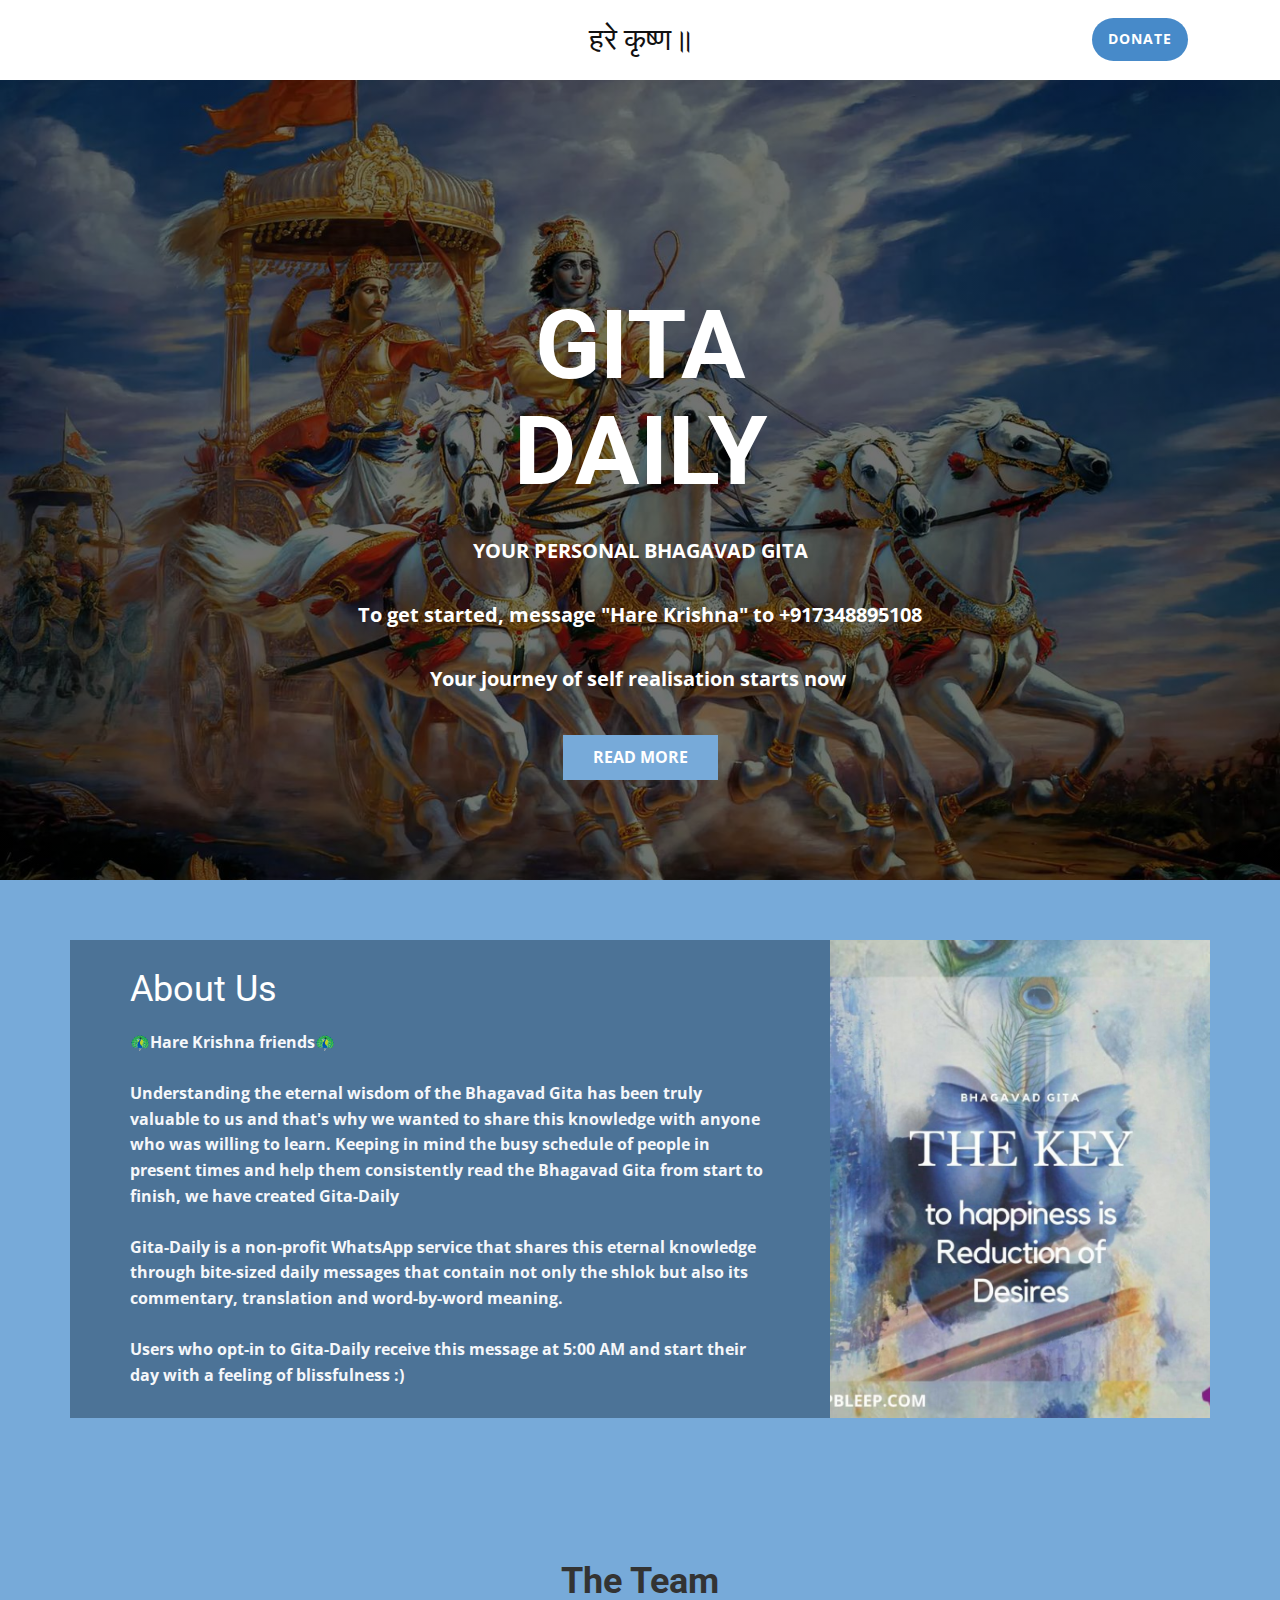
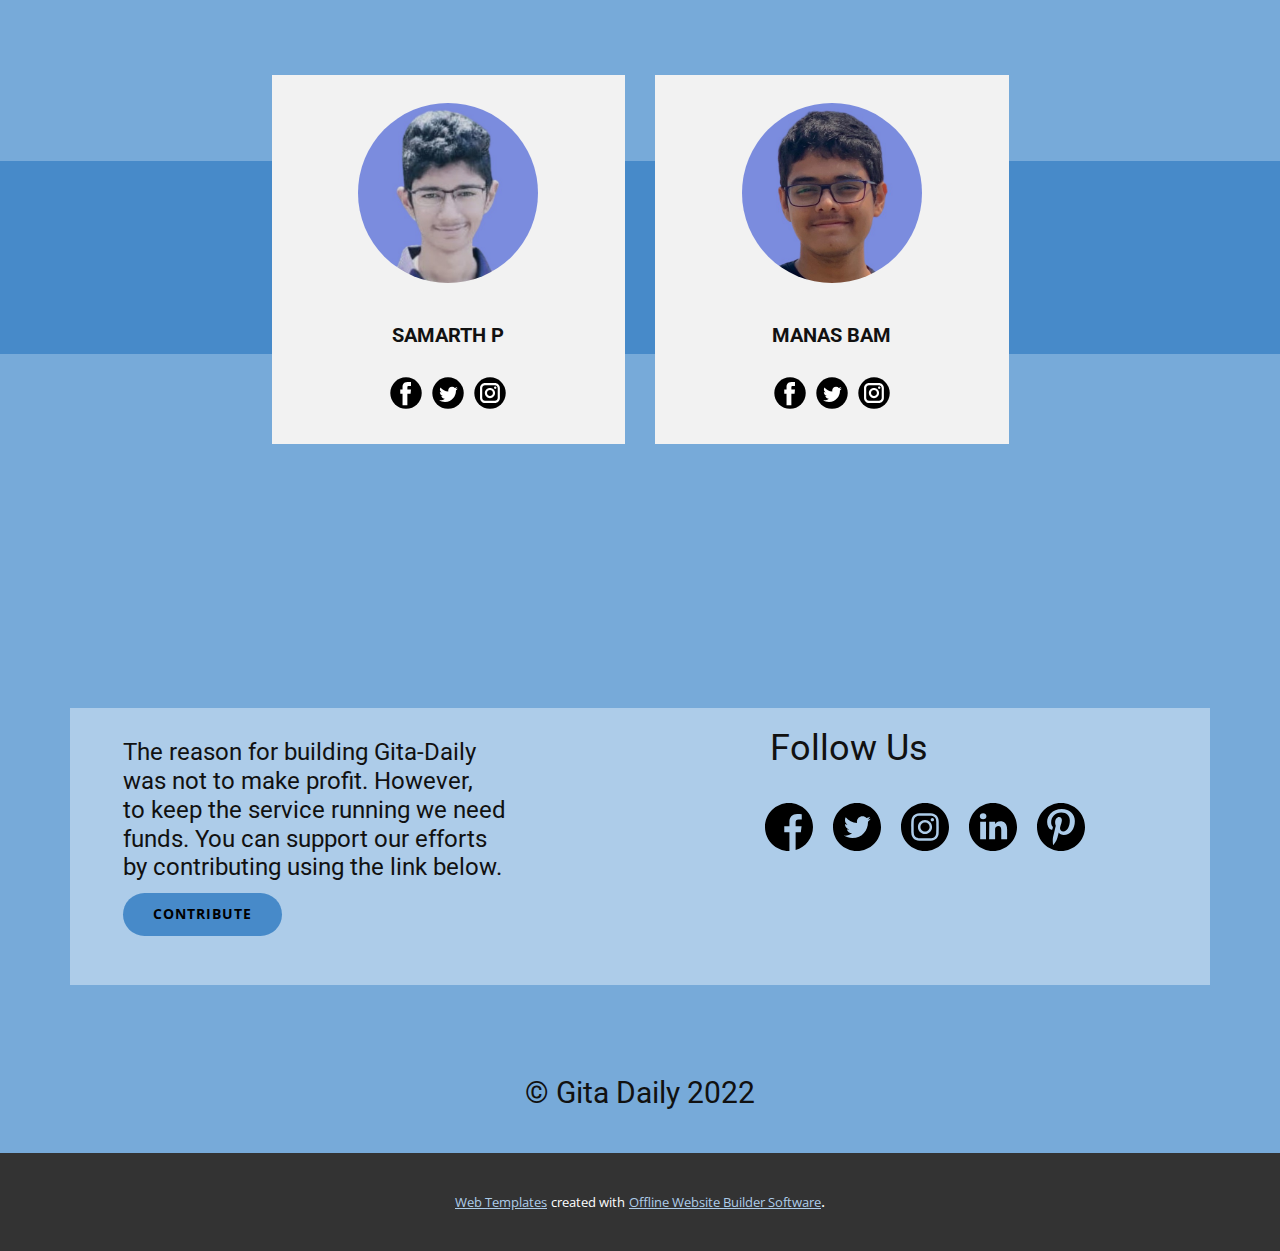
==== index.html @ e213055a "feat: add  UI" ====
<!DOCTYPE html>
<html style="font-size: 16px;">
  <head>
    <meta name="viewport" content="width=device-width, initial-scale=1.0">
    <meta charset="utf-8">
    <meta name="keywords" content="GITA DAILY, Abou​t Us, The Team, Follow Us">
    <meta name="description" content="">
    <title>Home</title>
    <link rel="stylesheet" href="nicepage.css" media="screen">
<link rel="stylesheet" href="Home.css" media="screen">
    <script class="u-script" type="text/javascript" src="jquery.js" defer=""></script>
    <script class="u-script" type="text/javascript" src="nicepage.js" defer=""></script>
    <meta name="generator" content="Nicepage 4.11.3, nicepage.com">
    <link id="u-theme-google-font" rel="stylesheet" href="https://fonts.googleapis.com/css?family=Roboto:100,100i,300,300i,400,400i,500,500i,700,700i,900,900i|Open+Sans:300,300i,400,400i,500,500i,600,600i,700,700i,800,800i">
    
    
    
    
    
    <script type="application/ld+json">{
		"@context": "http://schema.org",
		"@type": "Organization",
		"name": ""
}</script>
    <meta name="theme-color" content="#478ac9">
    <meta property="og:title" content="Home">
    <meta property="og:type" content="website">
  </head>
  <body data-home-page="Home.html" data-home-page-title="Home" class="u-body u-xl-mode"><header class="u-clearfix u-header u-header" id="sec-4837"><div class="u-clearfix u-sheet u-sheet-1">
        <a href="https://nicepage.com/k/announcement-html-templates" class="u-btn u-btn-round u-button-style u-hover-palette-1-light-1 u-palette-1-base u-radius-50 u-btn-1">DONATE</a>
        <h3 class="u-headline u-text u-text-default u-text-1">
          <a href="/"> हरे कृष्ण॥</a>
        </h3>
      </div></header>
    <section class="u-align-center u-clearfix u-image u-shading u-section-1" src="" data-image-width="1600" data-image-height="1200" id="sec-3e88">
      <div class="u-clearfix u-sheet u-sheet-1">
        <h1 class="u-text u-title u-text-1">GITA DAILY</h1>
        <p class="u-large-text u-text u-text-variant u-text-2">YOUR PERSONAL BHAGAVAD GITA<br>
          <br>To get started, message "Hare Krishna" to +917348895108<br>
          <br>Your journey of self realisation starts now&nbsp;<br>
        </p>
        <a href="#" class="u-btn u-button-style u-palette-1-light-1 u-btn-1">Read More</a>
      </div>
    </section>
    <section class="u-clearfix u-palette-1-light-1 u-section-2" id="sec-d0f1">
      <div class="u-clearfix u-sheet u-valign-middle u-sheet-1">
        <div class="u-clearfix u-expanded-width u-gutter-0 u-layout-spacing-vertical u-layout-wrap u-layout-wrap-1">
          <div class="u-layout">
            <div class="u-layout-row">
              <div class="u-align-left u-container-style u-layout-cell u-left-cell u-palette-1-dark-1 u-size-40 u-layout-cell-1">
                <div class="u-container-layout u-valign-middle u-container-layout-1">
                  <h2 class="u-text u-text-default u-text-1">Abou<span class="u-text-grey-90"></span>t Us
                  </h2>
                  <p class="u-text u-text-palette-5-light-3 u-text-2">🦚Hare Krishna friends🦚 <br>
                    <br>Understanding the eternal wisdom of the Bhagavad Gita has been truly valuable to us and that's why we wanted to share this knowledge with anyone who was willing to learn. Keeping in mind the busy schedule of people in present times and help them consistently read the Bhagavad Gita from start to finish, we have created Gita-Daily<br>
                    <br>Gita-Daily is a non-profit WhatsApp service that shares this eternal knowledge through bite-sized daily messages that contain not only the shlok but also its commentary, translation and word-by-word meaning. <br>
                    <br>Users who opt-in to Gita-Daily receive this message at 5:00 AM and start their day with a feeling of blissfulness :)<span style="font-weight: 700;"></span>
                  </p>
                </div>
              </div>
              <div class="u-container-style u-image u-layout-cell u-right-cell u-size-20 u-image-1" src="" data-image-width="1024" data-image-height="1024">
                <div class="u-container-layout u-valign-top u-container-layout-2"></div>
              </div>
            </div>
          </div>
        </div>
      </div>
    </section>
    <section class="u-align-center u-clearfix u-palette-1-light-1 u-section-3" id="carousel_c4ba">
      <h2 class="u-text u-text-default u-text-grey-80 u-text-1">The Team</h2>
      <div class="u-expanded-width u-palette-1-base u-shape u-shape-rectangle u-shape-1"></div>
      <div class="u-list u-list-1">
        <div class="u-repeater u-repeater-1">
          <div class="u-align-center u-container-style u-grey-5 u-list-item u-repeater-item u-list-item-1">
            <div class="u-container-layout u-similar-container u-container-layout-1">
              <div alt="" class="u-image u-image-circle u-image-1" data-image-width="500" data-image-height="500"></div>
              <h5 class="u-text u-text-default u-text-2">SAMARTH P</h5>
              <div class="u-social-icons u-spacing-10 u-social-icons-1">
                <a class="u-social-url" title="facebook" target="_blank" href="https://facebook.com/name"><span class="u-icon u-social-facebook u-social-icon u-text-black u-icon-1"><svg class="u-svg-link" preserveAspectRatio="xMidYMin slice" viewBox="0 0 112 112" style=""><use xmlns:xlink="http://www.w3.org/1999/xlink" xlink:href="#svg-1621"></use></svg><svg class="u-svg-content" viewBox="0 0 112 112" x="0" y="0" id="svg-1621"><circle fill="currentColor" cx="56.1" cy="56.1" r="55"></circle><path fill="#FFFFFF" d="M73.5,31.6h-9.1c-1.4,0-3.6,0.8-3.6,3.9v8.5h12.6L72,58.3H60.8v40.8H43.9V58.3h-8V43.9h8v-9.2
c0-6.7,3.1-17,17-17h12.5v13.9H73.5z"></path></svg></span>
                </a>
                <a class="u-social-url" title="twitter" target="_blank" href="https://twitter.com/name"><span class="u-icon u-social-icon u-social-twitter u-text-black u-icon-2"><svg class="u-svg-link" preserveAspectRatio="xMidYMin slice" viewBox="0 0 112 112" style=""><use xmlns:xlink="http://www.w3.org/1999/xlink" xlink:href="#svg-d14f"></use></svg><svg class="u-svg-content" viewBox="0 0 112 112" x="0" y="0" id="svg-d14f"><circle fill="currentColor" class="st0" cx="56.1" cy="56.1" r="55"></circle><path fill="#FFFFFF" d="M83.8,47.3c0,0.6,0,1.2,0,1.7c0,17.7-13.5,38.2-38.2,38.2C38,87.2,31,85,25,81.2c1,0.1,2.1,0.2,3.2,0.2
c6.3,0,12.1-2.1,16.7-5.7c-5.9-0.1-10.8-4-12.5-9.3c0.8,0.2,1.7,0.2,2.5,0.2c1.2,0,2.4-0.2,3.5-0.5c-6.1-1.2-10.8-6.7-10.8-13.1
c0-0.1,0-0.1,0-0.2c1.8,1,3.9,1.6,6.1,1.7c-3.6-2.4-6-6.5-6-11.2c0-2.5,0.7-4.8,1.8-6.7c6.6,8.1,16.5,13.5,27.6,14
c-0.2-1-0.3-2-0.3-3.1c0-7.4,6-13.4,13.4-13.4c3.9,0,7.3,1.6,9.8,4.2c3.1-0.6,5.9-1.7,8.5-3.3c-1,3.1-3.1,5.8-5.9,7.4
c2.7-0.3,5.3-1,7.7-2.1C88.7,43,86.4,45.4,83.8,47.3z"></path></svg></span>
                </a>
                <a class="u-social-url" title="instagram" target="_blank" href="https://instagram.com/name"><span class="u-icon u-social-icon u-social-instagram u-text-black u-icon-3"><svg class="u-svg-link" preserveAspectRatio="xMidYMin slice" viewBox="0 0 112 112" style=""><use xmlns:xlink="http://www.w3.org/1999/xlink" xlink:href="#svg-61ce"></use></svg><svg class="u-svg-content" viewBox="0 0 112 112" x="0" y="0" id="svg-61ce"><circle fill="currentColor" cx="56.1" cy="56.1" r="55"></circle><path fill="#FFFFFF" d="M55.9,38.2c-9.9,0-17.9,8-17.9,17.9C38,66,46,74,55.9,74c9.9,0,17.9-8,17.9-17.9C73.8,46.2,65.8,38.2,55.9,38.2
z M55.9,66.4c-5.7,0-10.3-4.6-10.3-10.3c-0.1-5.7,4.6-10.3,10.3-10.3c5.7,0,10.3,4.6,10.3,10.3C66.2,61.8,61.6,66.4,55.9,66.4z"></path><path fill="#FFFFFF" d="M74.3,33.5c-2.3,0-4.2,1.9-4.2,4.2s1.9,4.2,4.2,4.2s4.2-1.9,4.2-4.2S76.6,33.5,74.3,33.5z"></path><path fill="#FFFFFF" d="M73.1,21.3H38.6c-9.7,0-17.5,7.9-17.5,17.5v34.5c0,9.7,7.9,17.6,17.5,17.6h34.5c9.7,0,17.5-7.9,17.5-17.5V38.8
C90.6,29.1,82.7,21.3,73.1,21.3z M83,73.3c0,5.5-4.5,9.9-9.9,9.9H38.6c-5.5,0-9.9-4.5-9.9-9.9V38.8c0-5.5,4.5-9.9,9.9-9.9h34.5
c5.5,0,9.9,4.5,9.9,9.9V73.3z"></path></svg></span>
                </a>
              </div>
            </div>
          </div>
          <div class="u-align-center u-container-style u-grey-5 u-list-item u-repeater-item">
            <div class="u-container-layout u-similar-container u-container-layout-2">
              <div alt="" class="u-image u-image-circle u-image-2" data-image-width="500" data-image-height="500"></div>
              <h5 class="u-text u-text-default u-text-3">MANAS BAM</h5>
              <div class="u-social-icons u-spacing-10 u-social-icons-2">
                <a class="u-social-url" title="facebook" target="_blank" href="https://facebook.com/name"><span class="u-icon u-social-facebook u-social-icon u-text-black u-icon-4"><svg class="u-svg-link" preserveAspectRatio="xMidYMin slice" viewBox="0 0 112 112" style=""><use xmlns:xlink="http://www.w3.org/1999/xlink" xlink:href="#svg-d4c4"></use></svg><svg class="u-svg-content" viewBox="0 0 112 112" x="0" y="0" id="svg-d4c4"><circle fill="currentColor" cx="56.1" cy="56.1" r="55"></circle><path fill="#FFFFFF" d="M73.5,31.6h-9.1c-1.4,0-3.6,0.8-3.6,3.9v8.5h12.6L72,58.3H60.8v40.8H43.9V58.3h-8V43.9h8v-9.2
c0-6.7,3.1-17,17-17h12.5v13.9H73.5z"></path></svg></span>
                </a>
                <a class="u-social-url" title="twitter" target="_blank" href="https://twitter.com/name"><span class="u-icon u-social-icon u-social-twitter u-text-black u-icon-5"><svg class="u-svg-link" preserveAspectRatio="xMidYMin slice" viewBox="0 0 112 112" style=""><use xmlns:xlink="http://www.w3.org/1999/xlink" xlink:href="#svg-7bcb"></use></svg><svg class="u-svg-content" viewBox="0 0 112 112" x="0" y="0" id="svg-7bcb"><circle fill="currentColor" class="st0" cx="56.1" cy="56.1" r="55"></circle><path fill="#FFFFFF" d="M83.8,47.3c0,0.6,0,1.2,0,1.7c0,17.7-13.5,38.2-38.2,38.2C38,87.2,31,85,25,81.2c1,0.1,2.1,0.2,3.2,0.2
c6.3,0,12.1-2.1,16.7-5.7c-5.9-0.1-10.8-4-12.5-9.3c0.8,0.2,1.7,0.2,2.5,0.2c1.2,0,2.4-0.2,3.5-0.5c-6.1-1.2-10.8-6.7-10.8-13.1
c0-0.1,0-0.1,0-0.2c1.8,1,3.9,1.6,6.1,1.7c-3.6-2.4-6-6.5-6-11.2c0-2.5,0.7-4.8,1.8-6.7c6.6,8.1,16.5,13.5,27.6,14
c-0.2-1-0.3-2-0.3-3.1c0-7.4,6-13.4,13.4-13.4c3.9,0,7.3,1.6,9.8,4.2c3.1-0.6,5.9-1.7,8.5-3.3c-1,3.1-3.1,5.8-5.9,7.4
c2.7-0.3,5.3-1,7.7-2.1C88.7,43,86.4,45.4,83.8,47.3z"></path></svg></span>
                </a>
                <a class="u-social-url" title="instagram" target="_blank" href="https://instagram.com/name"><span class="u-icon u-social-icon u-social-instagram u-text-black u-icon-6"><svg class="u-svg-link" preserveAspectRatio="xMidYMin slice" viewBox="0 0 112 112" style=""><use xmlns:xlink="http://www.w3.org/1999/xlink" xlink:href="#svg-c4ca"></use></svg><svg class="u-svg-content" viewBox="0 0 112 112" x="0" y="0" id="svg-c4ca"><circle fill="currentColor" cx="56.1" cy="56.1" r="55"></circle><path fill="#FFFFFF" d="M55.9,38.2c-9.9,0-17.9,8-17.9,17.9C38,66,46,74,55.9,74c9.9,0,17.9-8,17.9-17.9C73.8,46.2,65.8,38.2,55.9,38.2
z M55.9,66.4c-5.7,0-10.3-4.6-10.3-10.3c-0.1-5.7,4.6-10.3,10.3-10.3c5.7,0,10.3,4.6,10.3,10.3C66.2,61.8,61.6,66.4,55.9,66.4z"></path><path fill="#FFFFFF" d="M74.3,33.5c-2.3,0-4.2,1.9-4.2,4.2s1.9,4.2,4.2,4.2s4.2-1.9,4.2-4.2S76.6,33.5,74.3,33.5z"></path><path fill="#FFFFFF" d="M73.1,21.3H38.6c-9.7,0-17.5,7.9-17.5,17.5v34.5c0,9.7,7.9,17.6,17.5,17.6h34.5c9.7,0,17.5-7.9,17.5-17.5V38.8
C90.6,29.1,82.7,21.3,73.1,21.3z M83,73.3c0,5.5-4.5,9.9-9.9,9.9H38.6c-5.5,0-9.9-4.5-9.9-9.9V38.8c0-5.5,4.5-9.9,9.9-9.9h34.5
c5.5,0,9.9,4.5,9.9,9.9V73.3z"></path></svg></span>
                </a>
              </div>
            </div>
          </div>
        </div>
      </div>
    </section>
    <section class="u-clearfix u-palette-1-light-1 u-section-4" id="sec-0766">
      <div class="u-clearfix u-sheet u-sheet-1">
        <div class="u-clearfix u-expanded-width u-layout-wrap u-layout-wrap-1">
          <div class="u-gutter-0 u-layout">
            <div class="u-layout-row">
              <div class="u-align-left u-container-style u-layout-cell u-left-cell u-palette-1-light-2 u-size-30 u-layout-cell-1">
                <div class="u-container-layout u-container-layout-1">
                  <h4 class="u-text u-text-default u-text-1">The reason for building Gita-Daily<br>was not to make profit. However,&nbsp;<br>to keep the service running we need<br>funds. You can support our efforts&nbsp;<br>by contributing using the link below.
                  </h4>
                  <a href="https://nicepage.com/k/clothing-store-website-templates" class="u-btn u-btn-round u-button-style u-hover-palette-1-light-1 u-palette-1-base u-radius-50 u-text-black u-btn-1">CONTRIBUTE</a>
                </div>
              </div>
              <div class="u-align-left-sm u-align-left-xs u-align-right-lg u-align-right-md u-align-right-xl u-container-style u-layout-cell u-palette-1-light-2 u-right-cell u-size-30 u-layout-cell-2">
                <div class="u-container-layout u-valign-top u-container-layout-2">
                  <h2 class="u-text u-text-2">Follow Us</h2>
                  <div class="u-social-icons u-spacing-20 u-social-icons-1">
                    <a class="u-social-url" title="facebook" target="_blank" href="https://facebook.com/name"><span class="u-icon u-social-facebook u-social-icon u-icon-1"><svg class="u-svg-link" preserveAspectRatio="xMidYMin slice" viewBox="0 0 512 512" style=""><use xmlns:xlink="http://www.w3.org/1999/xlink" xlink:href="#svg-5e9f"></use></svg><svg class="u-svg-content" viewBox="0 0 512 512" id="svg-5e9f"><path d="m512 256c0-141.4-114.6-256-256-256s-256 114.6-256 256 114.6 256 256 256c1.5 0 3 0 4.5-.1v-199.2h-55v-64.1h55v-47.2c0-54.7 33.4-84.5 82.2-84.5 23.4 0 43.5 1.7 49.3 2.5v57.2h-33.6c-26.5 0-31.7 12.6-31.7 31.1v40.8h63.5l-8.3 64.1h-55.2v189.5c107-30.7 185.3-129.2 185.3-246.1z"></path></svg></span>
                    </a>
                    <a class="u-social-url" title="twitter" target="_blank" href="https://twitter.com/name"><span class="u-icon u-social-icon u-social-twitter u-icon-2"><svg class="u-svg-link" preserveAspectRatio="xMidYMin slice" viewBox="0 0 512 512" style=""><use xmlns:xlink="http://www.w3.org/1999/xlink" xlink:href="#svg-9173"></use></svg><svg class="u-svg-content" viewBox="0 0 512 512" id="svg-9173"><path d="m256 0c-141.363281 0-256 114.636719-256 256s114.636719 256 256 256 256-114.636719 256-256-114.636719-256-256-256zm116.886719 199.601562c.113281 2.519532.167969 5.050782.167969 7.59375 0 77.644532-59.101563 167.179688-167.183594 167.183594h.003906-.003906c-33.183594 0-64.0625-9.726562-90.066406-26.394531 4.597656.542969 9.277343.8125 14.015624.8125 27.53125 0 52.867188-9.390625 72.980469-25.152344-25.722656-.476562-47.410156-17.464843-54.894531-40.8125 3.582031.6875 7.265625 1.0625 11.042969 1.0625 5.363281 0 10.558593-.722656 15.496093-2.070312-26.886718-5.382813-47.140624-29.144531-47.140624-57.597657 0-.265624 0-.503906.007812-.75 7.917969 4.402344 16.972656 7.050782 26.613281 7.347657-15.777343-10.527344-26.148437-28.523438-26.148437-48.910157 0-10.765624 2.910156-20.851562 7.957031-29.535156 28.976563 35.554688 72.28125 58.9375 121.117187 61.394532-1.007812-4.304688-1.527343-8.789063-1.527343-13.398438 0-32.4375 26.316406-58.753906 58.765625-58.753906 16.902344 0 32.167968 7.144531 42.890625 18.566406 13.386719-2.640625 25.957031-7.53125 37.3125-14.261719-4.394531 13.714844-13.707031 25.222657-25.839844 32.5 11.886719-1.421875 23.214844-4.574219 33.742187-9.253906-7.863281 11.785156-17.835937 22.136719-29.308593 30.429687zm0 0"></path></svg></span>
                    </a>
                    <a class="u-social-url" title="instagram" target="_blank" href="https://instagram.com/name"><span class="u-icon u-social-icon u-social-instagram u-icon-3"><svg class="u-svg-link" preserveAspectRatio="xMidYMin slice" viewBox="0 0 512 512" style=""><use xmlns:xlink="http://www.w3.org/1999/xlink" xlink:href="#svg-ddc9"></use></svg><svg class="u-svg-content" viewBox="0 0 512 512" id="svg-ddc9"><path d="m305 256c0 27.0625-21.9375 49-49 49s-49-21.9375-49-49 21.9375-49 49-49 49 21.9375 49 49zm0 0"></path><path d="m370.59375 169.304688c-2.355469-6.382813-6.113281-12.160157-10.996094-16.902344-4.742187-4.882813-10.515625-8.640625-16.902344-10.996094-5.179687-2.011719-12.960937-4.40625-27.292968-5.058594-15.503906-.707031-20.152344-.859375-59.402344-.859375-39.253906 0-43.902344.148438-59.402344.855469-14.332031.65625-22.117187 3.050781-27.292968 5.0625-6.386719 2.355469-12.164063 6.113281-16.902344 10.996094-4.882813 4.742187-8.640625 10.515625-11 16.902344-2.011719 5.179687-4.40625 12.964843-5.058594 27.296874-.707031 15.5-.859375 20.148438-.859375 59.402344 0 39.25.152344 43.898438.859375 59.402344.652344 14.332031 3.046875 22.113281 5.058594 27.292969 2.359375 6.386719 6.113281 12.160156 10.996094 16.902343 4.742187 4.882813 10.515624 8.640626 16.902343 10.996094 5.179688 2.015625 12.964844 4.410156 27.296875 5.0625 15.5.707032 20.144532.855469 59.398438.855469 39.257812 0 43.90625-.148437 59.402344-.855469 14.332031-.652344 22.117187-3.046875 27.296874-5.0625 12.820313-4.945312 22.953126-15.078125 27.898438-27.898437 2.011719-5.179688 4.40625-12.960938 5.0625-27.292969.707031-15.503906.855469-20.152344.855469-59.402344 0-39.253906-.148438-43.902344-.855469-59.402344-.652344-14.332031-3.046875-22.117187-5.0625-27.296874zm-114.59375 162.179687c-41.691406 0-75.488281-33.792969-75.488281-75.484375s33.796875-75.484375 75.488281-75.484375c41.6875 0 75.484375 33.792969 75.484375 75.484375s-33.796875 75.484375-75.484375 75.484375zm78.46875-136.3125c-9.742188 0-17.640625-7.898437-17.640625-17.640625s7.898437-17.640625 17.640625-17.640625 17.640625 7.898437 17.640625 17.640625c-.003906 9.742188-7.898437 17.640625-17.640625 17.640625zm0 0"></path><path d="m256 0c-141.363281 0-256 114.636719-256 256s114.636719 256 256 256 256-114.636719 256-256-114.636719-256-256-256zm146.113281 316.605469c-.710937 15.648437-3.199219 26.332031-6.832031 35.683593-7.636719 19.746094-23.246094 35.355469-42.992188 42.992188-9.347656 3.632812-20.035156 6.117188-35.679687 6.832031-15.675781.714844-20.683594.886719-60.605469.886719-39.925781 0-44.929687-.171875-60.609375-.886719-15.644531-.714843-26.332031-3.199219-35.679687-6.832031-9.8125-3.691406-18.695313-9.476562-26.039063-16.957031-7.476562-7.339844-13.261719-16.226563-16.953125-26.035157-3.632812-9.347656-6.121094-20.035156-6.832031-35.679687-.722656-15.679687-.890625-20.6875-.890625-60.609375s.167969-44.929688.886719-60.605469c.710937-15.648437 3.195312-26.332031 6.828125-35.683593 3.691406-9.808594 9.480468-18.695313 16.960937-26.035157 7.339844-7.480469 16.226563-13.265625 26.035157-16.957031 9.351562-3.632812 20.035156-6.117188 35.683593-6.832031 15.675781-.714844 20.683594-.886719 60.605469-.886719s44.929688.171875 60.605469.890625c15.648437.710937 26.332031 3.195313 35.683593 6.824219 9.808594 3.691406 18.695313 9.480468 26.039063 16.960937 7.476563 7.34375 13.265625 16.226563 16.953125 26.035157 3.636719 9.351562 6.121094 20.035156 6.835938 35.683593.714843 15.675781.882812 20.683594.882812 60.605469s-.167969 44.929688-.886719 60.605469zm0 0"></path></svg></span>
                    </a>
                    <a class="u-social-url" target="_blank" data-type="Custom" title="linkedin" href="https://linkedin.com/name"><span class="u-icon u-social-custom u-social-icon u-icon-4"><svg class="u-svg-link" preserveAspectRatio="xMidYMin slice" viewBox="0 0 512 512" style=""><use xmlns:xlink="http://www.w3.org/1999/xlink" xlink:href="#svg-2804"></use></svg><svg class="u-svg-content" viewBox="0 0 512 512" id="svg-2804"><path d="m256 0c-141.363281 0-256 114.636719-256 256s114.636719 256 256 256 256-114.636719 256-256-114.636719-256-256-256zm-74.390625 387h-62.347656v-187.574219h62.347656zm-31.171875-213.1875h-.40625c-20.921875 0-34.453125-14.402344-34.453125-32.402344 0-18.40625 13.945313-32.410156 35.273437-32.410156 21.328126 0 34.453126 14.003906 34.859376 32.410156 0 18-13.53125 32.402344-35.273438 32.402344zm255.984375 213.1875h-62.339844v-100.347656c0-25.21875-9.027343-42.417969-31.585937-42.417969-17.222656 0-27.480469 11.601563-31.988282 22.800781-1.648437 4.007813-2.050781 9.609375-2.050781 15.214844v104.75h-62.34375s.816407-169.976562 0-187.574219h62.34375v26.558594c8.285157-12.78125 23.109375-30.960937 56.1875-30.960937 41.019531 0 71.777344 26.808593 71.777344 84.421874zm0 0"></path></svg></span>
                    </a>
                    <a class="u-social-url" target="_blank" data-type="Custom" title="pinterest" href="https://pinterest.com/name"><span class="u-icon u-social-custom u-social-icon u-text-black u-icon-5"><svg class="u-svg-link" preserveAspectRatio="xMidYMin slice" viewBox="0 0 97.75 97.75" style=""><use xmlns:xlink="http://www.w3.org/1999/xlink" xlink:href="#svg-251c"></use></svg><svg class="u-svg-content" viewBox="0 0 97.75 97.75" x="0px" y="0px" id="svg-251c" style="enable-background:new 0 0 97.75 97.75;"><g><path d="M48.875,0C21.883,0,0,21.882,0,48.875S21.883,97.75,48.875,97.75S97.75,75.868,97.75,48.875S75.867,0,48.875,0z    M54.499,65.109c-4.521,0-8.773-2.444-10.229-5.219c0,0-2.432,9.645-2.943,11.506c-1.813,6.58-7.146,13.162-7.561,13.701   c-0.289,0.375-0.928,0.258-0.994-0.24c-0.113-0.838-1.475-9.139,0.127-15.909c0.801-3.4,5.383-22.814,5.383-22.814   s-1.334-2.673-1.334-6.625c0-6.205,3.596-10.837,8.074-10.837c3.807,0,5.645,2.859,5.645,6.286c0,3.828-2.436,9.552-3.693,14.856   c-1.051,4.441,2.225,8.064,6.605,8.064c7.933,0,13.272-10.188,13.272-22.261c0-9.174-6.176-16.044-17.418-16.044   c-12.697,0-20.615,9.471-20.615,20.052c0,3.646,1.078,6.221,2.764,8.21c0.773,0.915,0.883,1.283,0.602,2.333   c-0.203,0.771-0.66,2.625-0.854,3.358c-0.279,1.062-1.137,1.44-2.098,1.049c-5.846-2.387-8.572-8.793-8.572-15.994   c0-11.893,10.029-26.154,29.922-26.154c15.985,0,26.506,11.566,26.506,23.984C77.089,52.839,67.956,65.109,54.499,65.109z"></path>
</g></svg></span>
                    </a>
                  </div>
                </div>
              </div>
            </div>
          </div>
        </div>
      </div>
    </section>
    
    
    <footer class="u-align-center u-clearfix u-footer u-palette-1-light-1 u-footer" id="sec-6d99"><div class="u-align-left u-clearfix u-sheet u-valign-middle u-sheet-1">
        <h3 class="u-headline u-text u-text-body-color u-text-default u-text-1">
          <a href="/"> © Gita Daily 2022</a>
        </h3>
      </div></footer>
    <section class="u-backlink u-clearfix u-grey-80">
      <a class="u-link" href="https://nicepage.com/website-templates" target="_blank">
        <span>Web Templates</span>
      </a>
      <p class="u-text">
        <span>created with</span>
      </p>
      <a class="u-link" href="" target="_blank">
        <span>Offline Website Builder Software</span>
      </a>. 
    </section>
  </body>
</html>
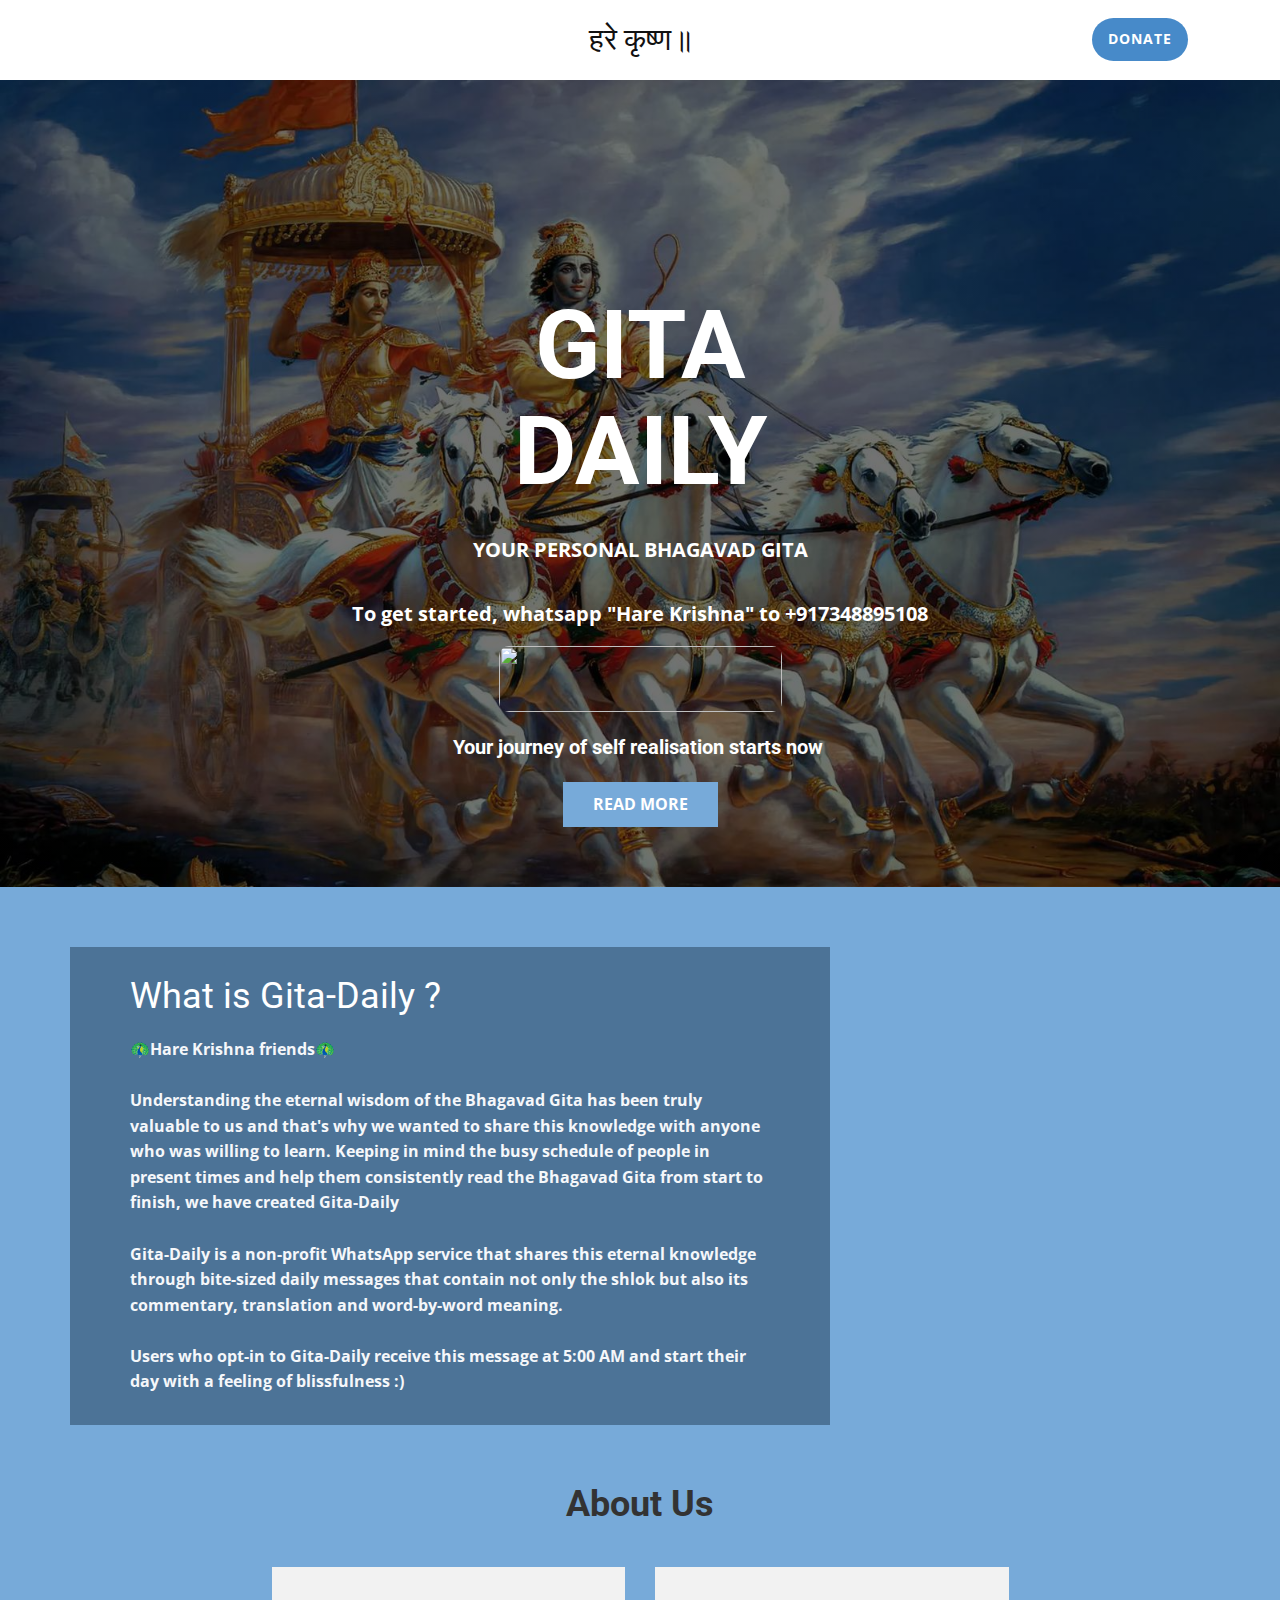
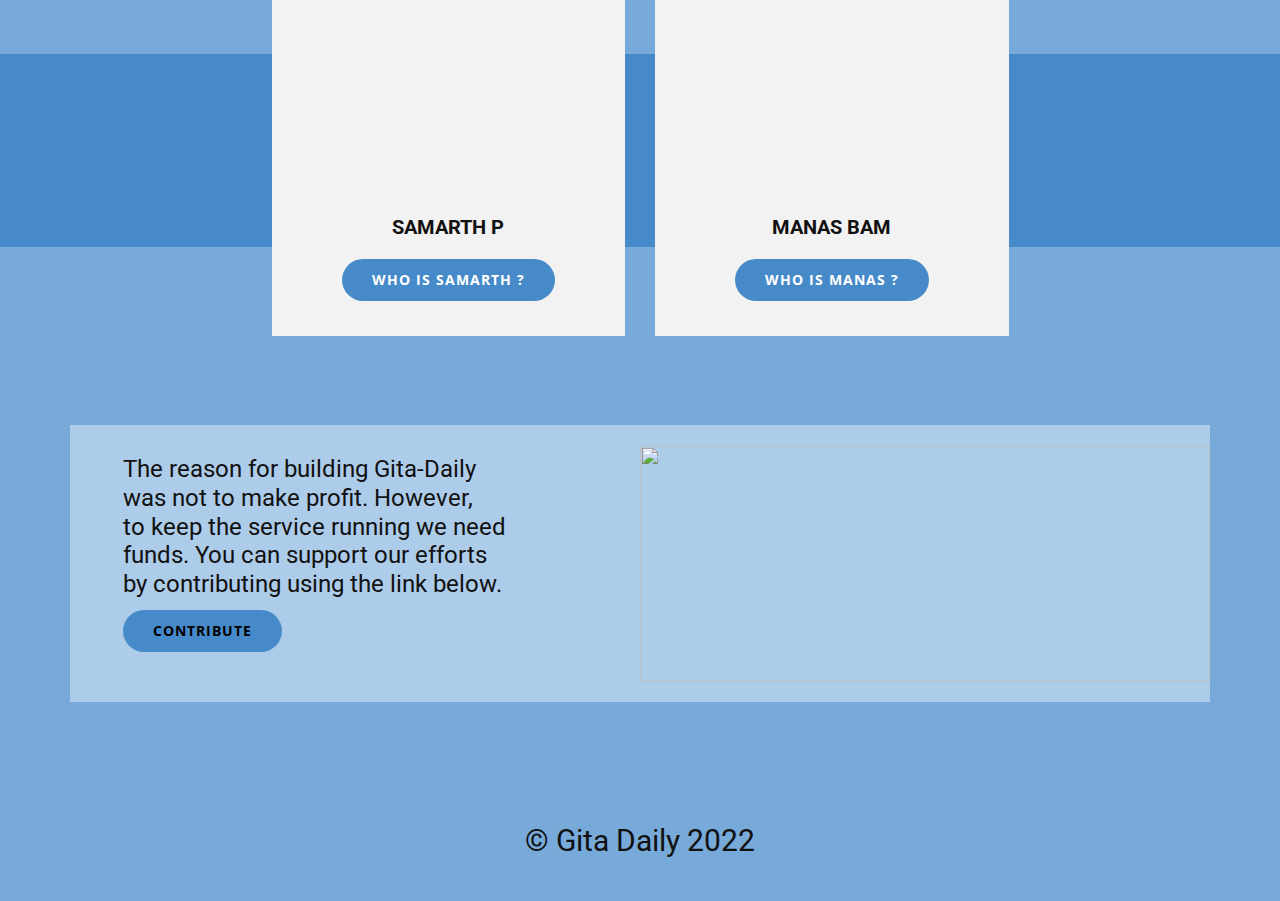
==== commit 192c6acd: "style: change UI for mobile devices" ====
--- a/index.html
+++ b/index.html
@@ -1,175 +1,135 @@
 <!DOCTYPE html>
 <html style="font-size: 16px;">
-  <head>
+
+<head>
     <meta name="viewport" content="width=device-width, initial-scale=1.0">
     <meta charset="utf-8">
-    <meta name="keywords" content="GITA DAILY, Abou​t Us, The Team, Follow Us">
+    <meta name="keywords" content="GITA DAILY, About Us, The Team, Follow Us">
     <meta name="description" content="">
     <title>Home</title>
     <link rel="stylesheet" href="nicepage.css" media="screen">
-<link rel="stylesheet" href="Home.css" media="screen">
+    <link rel="stylesheet" href="Home.css" media="screen">
     <script class="u-script" type="text/javascript" src="jquery.js" defer=""></script>
     <script class="u-script" type="text/javascript" src="nicepage.js" defer=""></script>
     <meta name="generator" content="Nicepage 4.11.3, nicepage.com">
     <link id="u-theme-google-font" rel="stylesheet" href="https://fonts.googleapis.com/css?family=Roboto:100,100i,300,300i,400,400i,500,500i,700,700i,900,900i|Open+Sans:300,300i,400,400i,500,500i,600,600i,700,700i,800,800i">
-    
-    
-    
-    
-    
-    <script type="application/ld+json">{
-		"@context": "http://schema.org",
-		"@type": "Organization",
-		"name": ""
-}</script>
+
+    <script src="script.js"></script>
+
+
+
+    <script type="application/ld+json">
+        {
+            "@context": "http://schema.org",
+            "@type": "Organization",
+            "name": ""
+        }
+    </script>
     <meta name="theme-color" content="#478ac9">
     <meta property="og:title" content="Home">
     <meta property="og:type" content="website">
-  </head>
-  <body data-home-page="Home.html" data-home-page-title="Home" class="u-body u-xl-mode"><header class="u-clearfix u-header u-header" id="sec-4837"><div class="u-clearfix u-sheet u-sheet-1">
-        <a href="https://nicepage.com/k/announcement-html-templates" class="u-btn u-btn-round u-button-style u-hover-palette-1-light-1 u-palette-1-base u-radius-50 u-btn-1">DONATE</a>
-        <h3 class="u-headline u-text u-text-default u-text-1">
-          <a href="/"> हरे कृष्ण॥</a>
-        </h3>
-      </div></header>
+</head>
+
+<body class="u-body u-xl-mode">
+    <header class="u-clearfix u-header u-header" id="sec-4837">
+        <div class="u-clearfix u-sheet u-sheet-1">
+            <a href="Contribute.html" data-page-id="65768601" class="u-btn u-btn-round u-button-style u-hover-palette-1-light-1 u-palette-1-base u-radius-50 u-btn-1" target="_blank">DONATE</a>
+            <h3 class="u-headline u-text u-text-default u-text-1">
+                <a href="/"> हरे कृष्ण॥</a>
+            </h3>
+        </div>
+    </header>
     <section class="u-align-center u-clearfix u-image u-shading u-section-1" src="" data-image-width="1600" data-image-height="1200" id="sec-3e88">
-      <div class="u-clearfix u-sheet u-sheet-1">
-        <h1 class="u-text u-title u-text-1">GITA DAILY</h1>
-        <p class="u-large-text u-text u-text-variant u-text-2">YOUR PERSONAL BHAGAVAD GITA<br>
-          <br>To get started, message "Hare Krishna" to +917348895108<br>
-          <br>Your journey of self realisation starts now&nbsp;<br>
-        </p>
-        <a href="#" class="u-btn u-button-style u-palette-1-light-1 u-btn-1">Read More</a>
-      </div>
+        <div class="u-clearfix u-sheet u-sheet-1">
+            <h1 class="u-text u-title u-text-1">GITA DAILY</h1>
+            <p class="u-large-text u-text u-text-variant u-text-2">YOUR PERSONAL BHAGAVAD GITA<br>
+                <br>To get started, whatsapp "Hare Krishna" to +917348895108<br>
+            </p>
+            <img class="u-image u-image-round u-radius-10 u-image-1" src="images/WhatsAppImage2022-05-26at10.56.19AM.jpeg" alt="" data-image-width="600" data-image-height="200" data-href="https://api.whatsapp.com/send/?phone=917348895108&amp;text=Hare%20Krishna"
+                data-target="_blank">
+            <h5 class="u-text u-text-3"> Your journey of self realisation starts now&nbsp;<span style="font-weight: 700;"></span>
+            </h5>
+            <a class="u-btn u-button-style u-palette-1-light-1 u-btn-1" id="read-more" onclick="scrollRead()">Read More</a>
+        </div>
     </section>
     <section class="u-clearfix u-palette-1-light-1 u-section-2" id="sec-d0f1">
-      <div class="u-clearfix u-sheet u-valign-middle u-sheet-1">
-        <div class="u-clearfix u-expanded-width u-gutter-0 u-layout-spacing-vertical u-layout-wrap u-layout-wrap-1">
-          <div class="u-layout">
-            <div class="u-layout-row">
-              <div class="u-align-left u-container-style u-layout-cell u-left-cell u-palette-1-dark-1 u-size-40 u-layout-cell-1">
-                <div class="u-container-layout u-valign-middle u-container-layout-1">
-                  <h2 class="u-text u-text-default u-text-1">Abou<span class="u-text-grey-90"></span>t Us
-                  </h2>
-                  <p class="u-text u-text-palette-5-light-3 u-text-2">🦚Hare Krishna friends🦚 <br>
-                    <br>Understanding the eternal wisdom of the Bhagavad Gita has been truly valuable to us and that's why we wanted to share this knowledge with anyone who was willing to learn. Keeping in mind the busy schedule of people in present times and help them consistently read the Bhagavad Gita from start to finish, we have created Gita-Daily<br>
-                    <br>Gita-Daily is a non-profit WhatsApp service that shares this eternal knowledge through bite-sized daily messages that contain not only the shlok but also its commentary, translation and word-by-word meaning. <br>
-                    <br>Users who opt-in to Gita-Daily receive this message at 5:00 AM and start their day with a feeling of blissfulness :)<span style="font-weight: 700;"></span>
-                  </p>
+        <div class="u-clearfix u-sheet u-valign-middle u-sheet-1">
+            <div class="u-clearfix u-expanded-width u-gutter-0 u-layout-spacing-vertical u-layout-wrap u-layout-wrap-1">
+                <div class="u-layout">
+                    <div class="u-layout-row">
+                        <div class="u-align-left u-container-style u-layout-cell u-left-cell u-palette-1-dark-1 u-size-40 u-layout-cell-1">
+                            <div class="u-container-layout u-valign-middle u-container-layout-1">
+                                <h2 class="u-text u-text-default u-text-1">What is Gita-Daily ?</h2>
+                                <p class="u-text u-text-palette-5-light-3 u-text-2">🦚Hare Krishna friends🦚 <br>
+                                    <br>Understanding the eternal wisdom of the Bhagavad Gita has been truly valuable to us and that's why we wanted to share this knowledge with anyone who was willing to learn. Keeping in mind the busy schedule of people
+                                    in present times and help them consistently read the Bhagavad Gita from start to finish, we have created Gita-Daily
+                                    <br>
+                                    <br>Gita-Daily is a non-profit WhatsApp service that shares this eternal knowledge through bite-sized daily messages that contain not only the shlok but also its commentary, translation and word-by-word meaning. <br>
+                                    <br>Users who opt-in to Gita-Daily receive this message at 5:00 AM and start their day with a feeling of blissfulness :)<span style="font-weight: 700;"></span>
+                                </p>
+                            </div>
+                        </div>
+                        <div class="u-container-style u-image u-layout-cell u-right-cell u-size-20 u-image-1" src="" data-image-width="1024" data-image-height="1024">
+                            <div class="u-container-layout u-valign-top u-container-layout-2"></div>
+                        </div>
+                    </div>
                 </div>
-              </div>
-              <div class="u-container-style u-image u-layout-cell u-right-cell u-size-20 u-image-1" src="" data-image-width="1024" data-image-height="1024">
-                <div class="u-container-layout u-valign-top u-container-layout-2"></div>
-              </div>
             </div>
-          </div>
         </div>
-      </div>
     </section>
     <section class="u-align-center u-clearfix u-palette-1-light-1 u-section-3" id="carousel_c4ba">
-      <h2 class="u-text u-text-default u-text-grey-80 u-text-1">The Team</h2>
-      <div class="u-expanded-width u-palette-1-base u-shape u-shape-rectangle u-shape-1"></div>
-      <div class="u-list u-list-1">
-        <div class="u-repeater u-repeater-1">
-          <div class="u-align-center u-container-style u-grey-5 u-list-item u-repeater-item u-list-item-1">
-            <div class="u-container-layout u-similar-container u-container-layout-1">
-              <div alt="" class="u-image u-image-circle u-image-1" data-image-width="500" data-image-height="500"></div>
-              <h5 class="u-text u-text-default u-text-2">SAMARTH P</h5>
-              <div class="u-social-icons u-spacing-10 u-social-icons-1">
-                <a class="u-social-url" title="facebook" target="_blank" href="https://facebook.com/name"><span class="u-icon u-social-facebook u-social-icon u-text-black u-icon-1"><svg class="u-svg-link" preserveAspectRatio="xMidYMin slice" viewBox="0 0 112 112" style=""><use xmlns:xlink="http://www.w3.org/1999/xlink" xlink:href="#svg-1621"></use></svg><svg class="u-svg-content" viewBox="0 0 112 112" x="0" y="0" id="svg-1621"><circle fill="currentColor" cx="56.1" cy="56.1" r="55"></circle><path fill="#FFFFFF" d="M73.5,31.6h-9.1c-1.4,0-3.6,0.8-3.6,3.9v8.5h12.6L72,58.3H60.8v40.8H43.9V58.3h-8V43.9h8v-9.2
-c0-6.7,3.1-17,17-17h12.5v13.9H73.5z"></path></svg></span>
-                </a>
-                <a class="u-social-url" title="twitter" target="_blank" href="https://twitter.com/name"><span class="u-icon u-social-icon u-social-twitter u-text-black u-icon-2"><svg class="u-svg-link" preserveAspectRatio="xMidYMin slice" viewBox="0 0 112 112" style=""><use xmlns:xlink="http://www.w3.org/1999/xlink" xlink:href="#svg-d14f"></use></svg><svg class="u-svg-content" viewBox="0 0 112 112" x="0" y="0" id="svg-d14f"><circle fill="currentColor" class="st0" cx="56.1" cy="56.1" r="55"></circle><path fill="#FFFFFF" d="M83.8,47.3c0,0.6,0,1.2,0,1.7c0,17.7-13.5,38.2-38.2,38.2C38,87.2,31,85,25,81.2c1,0.1,2.1,0.2,3.2,0.2
-c6.3,0,12.1-2.1,16.7-5.7c-5.9-0.1-10.8-4-12.5-9.3c0.8,0.2,1.7,0.2,2.5,0.2c1.2,0,2.4-0.2,3.5-0.5c-6.1-1.2-10.8-6.7-10.8-13.1
-c0-0.1,0-0.1,0-0.2c1.8,1,3.9,1.6,6.1,1.7c-3.6-2.4-6-6.5-6-11.2c0-2.5,0.7-4.8,1.8-6.7c6.6,8.1,16.5,13.5,27.6,14
-c-0.2-1-0.3-2-0.3-3.1c0-7.4,6-13.4,13.4-13.4c3.9,0,7.3,1.6,9.8,4.2c3.1-0.6,5.9-1.7,8.5-3.3c-1,3.1-3.1,5.8-5.9,7.4
-c2.7-0.3,5.3-1,7.7-2.1C88.7,43,86.4,45.4,83.8,47.3z"></path></svg></span>
-                </a>
-                <a class="u-social-url" title="instagram" target="_blank" href="https://instagram.com/name"><span class="u-icon u-social-icon u-social-instagram u-text-black u-icon-3"><svg class="u-svg-link" preserveAspectRatio="xMidYMin slice" viewBox="0 0 112 112" style=""><use xmlns:xlink="http://www.w3.org/1999/xlink" xlink:href="#svg-61ce"></use></svg><svg class="u-svg-content" viewBox="0 0 112 112" x="0" y="0" id="svg-61ce"><circle fill="currentColor" cx="56.1" cy="56.1" r="55"></circle><path fill="#FFFFFF" d="M55.9,38.2c-9.9,0-17.9,8-17.9,17.9C38,66,46,74,55.9,74c9.9,0,17.9-8,17.9-17.9C73.8,46.2,65.8,38.2,55.9,38.2
-z M55.9,66.4c-5.7,0-10.3-4.6-10.3-10.3c-0.1-5.7,4.6-10.3,10.3-10.3c5.7,0,10.3,4.6,10.3,10.3C66.2,61.8,61.6,66.4,55.9,66.4z"></path><path fill="#FFFFFF" d="M74.3,33.5c-2.3,0-4.2,1.9-4.2,4.2s1.9,4.2,4.2,4.2s4.2-1.9,4.2-4.2S76.6,33.5,74.3,33.5z"></path><path fill="#FFFFFF" d="M73.1,21.3H38.6c-9.7,0-17.5,7.9-17.5,17.5v34.5c0,9.7,7.9,17.6,17.5,17.6h34.5c9.7,0,17.5-7.9,17.5-17.5V38.8
-C90.6,29.1,82.7,21.3,73.1,21.3z M83,73.3c0,5.5-4.5,9.9-9.9,9.9H38.6c-5.5,0-9.9-4.5-9.9-9.9V38.8c0-5.5,4.5-9.9,9.9-9.9h34.5
-c5.5,0,9.9,4.5,9.9,9.9V73.3z"></path></svg></span>
-                </a>
-              </div>
+        <h2 class="u-text u-text-grey-80 u-text-1">About Us</h2>
+        <div class="u-expanded-width u-palette-1-base u-shape u-shape-rectangle u-shape-1"></div>
+        <div class="u-list u-list-1">
+            <div class="u-repeater u-repeater-1">
+                <div class="u-align-center u-container-style u-grey-5 u-list-item u-repeater-item u-list-item-1">
+                    <div class="u-container-layout u-similar-container u-container-layout-1">
+                        <div alt="" class="u-image u-image-circle u-image-1" data-image-width="500" data-image-height="500"></div>
+                        <h5 class="u-text u-text-default u-text-2">SAMARTH P</h5>
+                        <a href="https://samarth777.github.io" class="u-btn u-btn-round u-button-style u-hover-palette-1-light-1 u-palette-1-base u-radius-50 u-btn-1" target="_blank">who is samarth ?</a>
+                    </div>
+                </div>
+                <div class="u-align-center u-container-style u-grey-5 u-list-item u-repeater-item">
+                    <div class="u-container-layout u-similar-container u-container-layout-2">
+                        <div alt="" class="u-image u-image-circle u-image-2" data-image-width="500" data-image-height="500"></div>
+                        <h5 class="u-text u-text-default u-text-3">MANAS BAM</h5>
+                        <a href="https://manasbam.com/linktree" class="u-btn u-btn-round u-button-style u-hover-palette-1-light-1 u-palette-1-base u-radius-50 u-btn-2" target="_blank">who is manas ?</a>
+                    </div>
+                </div>
             </div>
-          </div>
-          <div class="u-align-center u-container-style u-grey-5 u-list-item u-repeater-item">
-            <div class="u-container-layout u-similar-container u-container-layout-2">
-              <div alt="" class="u-image u-image-circle u-image-2" data-image-width="500" data-image-height="500"></div>
-              <h5 class="u-text u-text-default u-text-3">MANAS BAM</h5>
-              <div class="u-social-icons u-spacing-10 u-social-icons-2">
-                <a class="u-social-url" title="facebook" target="_blank" href="https://facebook.com/name"><span class="u-icon u-social-facebook u-social-icon u-text-black u-icon-4"><svg class="u-svg-link" preserveAspectRatio="xMidYMin slice" viewBox="0 0 112 112" style=""><use xmlns:xlink="http://www.w3.org/1999/xlink" xlink:href="#svg-d4c4"></use></svg><svg class="u-svg-content" viewBox="0 0 112 112" x="0" y="0" id="svg-d4c4"><circle fill="currentColor" cx="56.1" cy="56.1" r="55"></circle><path fill="#FFFFFF" d="M73.5,31.6h-9.1c-1.4,0-3.6,0.8-3.6,3.9v8.5h12.6L72,58.3H60.8v40.8H43.9V58.3h-8V43.9h8v-9.2
-c0-6.7,3.1-17,17-17h12.5v13.9H73.5z"></path></svg></span>
-                </a>
-                <a class="u-social-url" title="twitter" target="_blank" href="https://twitter.com/name"><span class="u-icon u-social-icon u-social-twitter u-text-black u-icon-5"><svg class="u-svg-link" preserveAspectRatio="xMidYMin slice" viewBox="0 0 112 112" style=""><use xmlns:xlink="http://www.w3.org/1999/xlink" xlink:href="#svg-7bcb"></use></svg><svg class="u-svg-content" viewBox="0 0 112 112" x="0" y="0" id="svg-7bcb"><circle fill="currentColor" class="st0" cx="56.1" cy="56.1" r="55"></circle><path fill="#FFFFFF" d="M83.8,47.3c0,0.6,0,1.2,0,1.7c0,17.7-13.5,38.2-38.2,38.2C38,87.2,31,85,25,81.2c1,0.1,2.1,0.2,3.2,0.2
-c6.3,0,12.1-2.1,16.7-5.7c-5.9-0.1-10.8-4-12.5-9.3c0.8,0.2,1.7,0.2,2.5,0.2c1.2,0,2.4-0.2,3.5-0.5c-6.1-1.2-10.8-6.7-10.8-13.1
-c0-0.1,0-0.1,0-0.2c1.8,1,3.9,1.6,6.1,1.7c-3.6-2.4-6-6.5-6-11.2c0-2.5,0.7-4.8,1.8-6.7c6.6,8.1,16.5,13.5,27.6,14
-c-0.2-1-0.3-2-0.3-3.1c0-7.4,6-13.4,13.4-13.4c3.9,0,7.3,1.6,9.8,4.2c3.1-0.6,5.9-1.7,8.5-3.3c-1,3.1-3.1,5.8-5.9,7.4
-c2.7-0.3,5.3-1,7.7-2.1C88.7,43,86.4,45.4,83.8,47.3z"></path></svg></span>
-                </a>
-                <a class="u-social-url" title="instagram" target="_blank" href="https://instagram.com/name"><span class="u-icon u-social-icon u-social-instagram u-text-black u-icon-6"><svg class="u-svg-link" preserveAspectRatio="xMidYMin slice" viewBox="0 0 112 112" style=""><use xmlns:xlink="http://www.w3.org/1999/xlink" xlink:href="#svg-c4ca"></use></svg><svg class="u-svg-content" viewBox="0 0 112 112" x="0" y="0" id="svg-c4ca"><circle fill="currentColor" cx="56.1" cy="56.1" r="55"></circle><path fill="#FFFFFF" d="M55.9,38.2c-9.9,0-17.9,8-17.9,17.9C38,66,46,74,55.9,74c9.9,0,17.9-8,17.9-17.9C73.8,46.2,65.8,38.2,55.9,38.2
-z M55.9,66.4c-5.7,0-10.3-4.6-10.3-10.3c-0.1-5.7,4.6-10.3,10.3-10.3c5.7,0,10.3,4.6,10.3,10.3C66.2,61.8,61.6,66.4,55.9,66.4z"></path><path fill="#FFFFFF" d="M74.3,33.5c-2.3,0-4.2,1.9-4.2,4.2s1.9,4.2,4.2,4.2s4.2-1.9,4.2-4.2S76.6,33.5,74.3,33.5z"></path><path fill="#FFFFFF" d="M73.1,21.3H38.6c-9.7,0-17.5,7.9-17.5,17.5v34.5c0,9.7,7.9,17.6,17.5,17.6h34.5c9.7,0,17.5-7.9,17.5-17.5V38.8
-C90.6,29.1,82.7,21.3,73.1,21.3z M83,73.3c0,5.5-4.5,9.9-9.9,9.9H38.6c-5.5,0-9.9-4.5-9.9-9.9V38.8c0-5.5,4.5-9.9,9.9-9.9h34.5
-c5.5,0,9.9,4.5,9.9,9.9V73.3z"></path></svg></span>
-                </a>
-              </div>
-            </div>
-          </div>
         </div>
-      </div>
     </section>
     <section class="u-clearfix u-palette-1-light-1 u-section-4" id="sec-0766">
-      <div class="u-clearfix u-sheet u-sheet-1">
-        <div class="u-clearfix u-expanded-width u-layout-wrap u-layout-wrap-1">
-          <div class="u-gutter-0 u-layout">
-            <div class="u-layout-row">
-              <div class="u-align-left u-container-style u-layout-cell u-left-cell u-palette-1-light-2 u-size-30 u-layout-cell-1">
-                <div class="u-container-layout u-container-layout-1">
-                  <h4 class="u-text u-text-default u-text-1">The reason for building Gita-Daily<br>was not to make profit. However,&nbsp;<br>to keep the service running we need<br>funds. You can support our efforts&nbsp;<br>by contributing using the link below.
-                  </h4>
-                  <a href="https://nicepage.com/k/clothing-store-website-templates" class="u-btn u-btn-round u-button-style u-hover-palette-1-light-1 u-palette-1-base u-radius-50 u-text-black u-btn-1">CONTRIBUTE</a>
+        <div class="u-clearfix u-sheet u-sheet-1">
+            <div class="u-clearfix u-expanded-width u-layout-wrap u-layout-wrap-1">
+                <div class="u-gutter-0 u-layout">
+                    <div class="u-layout-row">
+                        <div class="u-align-left u-container-style u-layout-cell u-left-cell u-palette-1-light-2 u-size-30 u-layout-cell-1">
+                            <div class="u-container-layout u-container-layout-1">
+                                <h4 class="u-text u-text-default u-text-1">The reason for building Gita-Daily<br>was not to make profit. However,&nbsp;<br>to keep the service running we need<br>funds. You can support our efforts&nbsp;<br>by contributing using the link below.
+                                </h4>
+                                <a href="Contribute.html" data-page-id="65768601" class="u-btn u-btn-round u-button-style u-hover-palette-1-light-1 u-palette-1-base u-radius-50 u-text-black u-btn-1" target="_blank">CONTRIBUTE</a>
+                            </div>
+                        </div>
+                        <div class="u-align-left u-container-style u-layout-cell u-palette-1-light-2 u-right-cell u-size-30 u-layout-cell-2">
+                            <div class="u-container-layout u-valign-bottom u-container-layout-2">
+                                <img class="u-expanded-width u-image u-image-default u-image-1" src="images/WhatsAppImage2022-05-26at11.27.50AM.jpeg" alt="" data-image-width="1140" data-image-height="277">
+                            </div>
+                        </div>
+                    </div>
                 </div>
-              </div>
-              <div class="u-align-left-sm u-align-left-xs u-align-right-lg u-align-right-md u-align-right-xl u-container-style u-layout-cell u-palette-1-light-2 u-right-cell u-size-30 u-layout-cell-2">
-                <div class="u-container-layout u-valign-top u-container-layout-2">
-                  <h2 class="u-text u-text-2">Follow Us</h2>
-                  <div class="u-social-icons u-spacing-20 u-social-icons-1">
-                    <a class="u-social-url" title="facebook" target="_blank" href="https://facebook.com/name"><span class="u-icon u-social-facebook u-social-icon u-icon-1"><svg class="u-svg-link" preserveAspectRatio="xMidYMin slice" viewBox="0 0 512 512" style=""><use xmlns:xlink="http://www.w3.org/1999/xlink" xlink:href="#svg-5e9f"></use></svg><svg class="u-svg-content" viewBox="0 0 512 512" id="svg-5e9f"><path d="m512 256c0-141.4-114.6-256-256-256s-256 114.6-256 256 114.6 256 256 256c1.5 0 3 0 4.5-.1v-199.2h-55v-64.1h55v-47.2c0-54.7 33.4-84.5 82.2-84.5 23.4 0 43.5 1.7 49.3 2.5v57.2h-33.6c-26.5 0-31.7 12.6-31.7 31.1v40.8h63.5l-8.3 64.1h-55.2v189.5c107-30.7 185.3-129.2 185.3-246.1z"></path></svg></span>
-                    </a>
-                    <a class="u-social-url" title="twitter" target="_blank" href="https://twitter.com/name"><span class="u-icon u-social-icon u-social-twitter u-icon-2"><svg class="u-svg-link" preserveAspectRatio="xMidYMin slice" viewBox="0 0 512 512" style=""><use xmlns:xlink="http://www.w3.org/1999/xlink" xlink:href="#svg-9173"></use></svg><svg class="u-svg-content" viewBox="0 0 512 512" id="svg-9173"><path d="m256 0c-141.363281 0-256 114.636719-256 256s114.636719 256 256 256 256-114.636719 256-256-114.636719-256-256-256zm116.886719 199.601562c.113281 2.519532.167969 5.050782.167969 7.59375 0 77.644532-59.101563 167.179688-167.183594 167.183594h.003906-.003906c-33.183594 0-64.0625-9.726562-90.066406-26.394531 4.597656.542969 9.277343.8125 14.015624.8125 27.53125 0 52.867188-9.390625 72.980469-25.152344-25.722656-.476562-47.410156-17.464843-54.894531-40.8125 3.582031.6875 7.265625 1.0625 11.042969 1.0625 5.363281 0 10.558593-.722656 15.496093-2.070312-26.886718-5.382813-47.140624-29.144531-47.140624-57.597657 0-.265624 0-.503906.007812-.75 7.917969 4.402344 16.972656 7.050782 26.613281 7.347657-15.777343-10.527344-26.148437-28.523438-26.148437-48.910157 0-10.765624 2.910156-20.851562 7.957031-29.535156 28.976563 35.554688 72.28125 58.9375 121.117187 61.394532-1.007812-4.304688-1.527343-8.789063-1.527343-13.398438 0-32.4375 26.316406-58.753906 58.765625-58.753906 16.902344 0 32.167968 7.144531 42.890625 18.566406 13.386719-2.640625 25.957031-7.53125 37.3125-14.261719-4.394531 13.714844-13.707031 25.222657-25.839844 32.5 11.886719-1.421875 23.214844-4.574219 33.742187-9.253906-7.863281 11.785156-17.835937 22.136719-29.308593 30.429687zm0 0"></path></svg></span>
-                    </a>
-                    <a class="u-social-url" title="instagram" target="_blank" href="https://instagram.com/name"><span class="u-icon u-social-icon u-social-instagram u-icon-3"><svg class="u-svg-link" preserveAspectRatio="xMidYMin slice" viewBox="0 0 512 512" style=""><use xmlns:xlink="http://www.w3.org/1999/xlink" xlink:href="#svg-ddc9"></use></svg><svg class="u-svg-content" viewBox="0 0 512 512" id="svg-ddc9"><path d="m305 256c0 27.0625-21.9375 49-49 49s-49-21.9375-49-49 21.9375-49 49-49 49 21.9375 49 49zm0 0"></path><path d="m370.59375 169.304688c-2.355469-6.382813-6.113281-12.160157-10.996094-16.902344-4.742187-4.882813-10.515625-8.640625-16.902344-10.996094-5.179687-2.011719-12.960937-4.40625-27.292968-5.058594-15.503906-.707031-20.152344-.859375-59.402344-.859375-39.253906 0-43.902344.148438-59.402344.855469-14.332031.65625-22.117187 3.050781-27.292968 5.0625-6.386719 2.355469-12.164063 6.113281-16.902344 10.996094-4.882813 4.742187-8.640625 10.515625-11 16.902344-2.011719 5.179687-4.40625 12.964843-5.058594 27.296874-.707031 15.5-.859375 20.148438-.859375 59.402344 0 39.25.152344 43.898438.859375 59.402344.652344 14.332031 3.046875 22.113281 5.058594 27.292969 2.359375 6.386719 6.113281 12.160156 10.996094 16.902343 4.742187 4.882813 10.515624 8.640626 16.902343 10.996094 5.179688 2.015625 12.964844 4.410156 27.296875 5.0625 15.5.707032 20.144532.855469 59.398438.855469 39.257812 0 43.90625-.148437 59.402344-.855469 14.332031-.652344 22.117187-3.046875 27.296874-5.0625 12.820313-4.945312 22.953126-15.078125 27.898438-27.898437 2.011719-5.179688 4.40625-12.960938 5.0625-27.292969.707031-15.503906.855469-20.152344.855469-59.402344 0-39.253906-.148438-43.902344-.855469-59.402344-.652344-14.332031-3.046875-22.117187-5.0625-27.296874zm-114.59375 162.179687c-41.691406 0-75.488281-33.792969-75.488281-75.484375s33.796875-75.484375 75.488281-75.484375c41.6875 0 75.484375 33.792969 75.484375 75.484375s-33.796875 75.484375-75.484375 75.484375zm78.46875-136.3125c-9.742188 0-17.640625-7.898437-17.640625-17.640625s7.898437-17.640625 17.640625-17.640625 17.640625 7.898437 17.640625 17.640625c-.003906 9.742188-7.898437 17.640625-17.640625 17.640625zm0 0"></path><path d="m256 0c-141.363281 0-256 114.636719-256 256s114.636719 256 256 256 256-114.636719 256-256-114.636719-256-256-256zm146.113281 316.605469c-.710937 15.648437-3.199219 26.332031-6.832031 35.683593-7.636719 19.746094-23.246094 35.355469-42.992188 42.992188-9.347656 3.632812-20.035156 6.117188-35.679687 6.832031-15.675781.714844-20.683594.886719-60.605469.886719-39.925781 0-44.929687-.171875-60.609375-.886719-15.644531-.714843-26.332031-3.199219-35.679687-6.832031-9.8125-3.691406-18.695313-9.476562-26.039063-16.957031-7.476562-7.339844-13.261719-16.226563-16.953125-26.035157-3.632812-9.347656-6.121094-20.035156-6.832031-35.679687-.722656-15.679687-.890625-20.6875-.890625-60.609375s.167969-44.929688.886719-60.605469c.710937-15.648437 3.195312-26.332031 6.828125-35.683593 3.691406-9.808594 9.480468-18.695313 16.960937-26.035157 7.339844-7.480469 16.226563-13.265625 26.035157-16.957031 9.351562-3.632812 20.035156-6.117188 35.683593-6.832031 15.675781-.714844 20.683594-.886719 60.605469-.886719s44.929688.171875 60.605469.890625c15.648437.710937 26.332031 3.195313 35.683593 6.824219 9.808594 3.691406 18.695313 9.480468 26.039063 16.960937 7.476563 7.34375 13.265625 16.226563 16.953125 26.035157 3.636719 9.351562 6.121094 20.035156 6.835938 35.683593.714843 15.675781.882812 20.683594.882812 60.605469s-.167969 44.929688-.886719 60.605469zm0 0"></path></svg></span>
-                    </a>
-                    <a class="u-social-url" target="_blank" data-type="Custom" title="linkedin" href="https://linkedin.com/name"><span class="u-icon u-social-custom u-social-icon u-icon-4"><svg class="u-svg-link" preserveAspectRatio="xMidYMin slice" viewBox="0 0 512 512" style=""><use xmlns:xlink="http://www.w3.org/1999/xlink" xlink:href="#svg-2804"></use></svg><svg class="u-svg-content" viewBox="0 0 512 512" id="svg-2804"><path d="m256 0c-141.363281 0-256 114.636719-256 256s114.636719 256 256 256 256-114.636719 256-256-114.636719-256-256-256zm-74.390625 387h-62.347656v-187.574219h62.347656zm-31.171875-213.1875h-.40625c-20.921875 0-34.453125-14.402344-34.453125-32.402344 0-18.40625 13.945313-32.410156 35.273437-32.410156 21.328126 0 34.453126 14.003906 34.859376 32.410156 0 18-13.53125 32.402344-35.273438 32.402344zm255.984375 213.1875h-62.339844v-100.347656c0-25.21875-9.027343-42.417969-31.585937-42.417969-17.222656 0-27.480469 11.601563-31.988282 22.800781-1.648437 4.007813-2.050781 9.609375-2.050781 15.214844v104.75h-62.34375s.816407-169.976562 0-187.574219h62.34375v26.558594c8.285157-12.78125 23.109375-30.960937 56.1875-30.960937 41.019531 0 71.777344 26.808593 71.777344 84.421874zm0 0"></path></svg></span>
-                    </a>
-                    <a class="u-social-url" target="_blank" data-type="Custom" title="pinterest" href="https://pinterest.com/name"><span class="u-icon u-social-custom u-social-icon u-text-black u-icon-5"><svg class="u-svg-link" preserveAspectRatio="xMidYMin slice" viewBox="0 0 97.75 97.75" style=""><use xmlns:xlink="http://www.w3.org/1999/xlink" xlink:href="#svg-251c"></use></svg><svg class="u-svg-content" viewBox="0 0 97.75 97.75" x="0px" y="0px" id="svg-251c" style="enable-background:new 0 0 97.75 97.75;"><g><path d="M48.875,0C21.883,0,0,21.882,0,48.875S21.883,97.75,48.875,97.75S97.75,75.868,97.75,48.875S75.867,0,48.875,0z    M54.499,65.109c-4.521,0-8.773-2.444-10.229-5.219c0,0-2.432,9.645-2.943,11.506c-1.813,6.58-7.146,13.162-7.561,13.701   c-0.289,0.375-0.928,0.258-0.994-0.24c-0.113-0.838-1.475-9.139,0.127-15.909c0.801-3.4,5.383-22.814,5.383-22.814   s-1.334-2.673-1.334-6.625c0-6.205,3.596-10.837,8.074-10.837c3.807,0,5.645,2.859,5.645,6.286c0,3.828-2.436,9.552-3.693,14.856   c-1.051,4.441,2.225,8.064,6.605,8.064c7.933,0,13.272-10.188,13.272-22.261c0-9.174-6.176-16.044-17.418-16.044   c-12.697,0-20.615,9.471-20.615,20.052c0,3.646,1.078,6.221,2.764,8.21c0.773,0.915,0.883,1.283,0.602,2.333   c-0.203,0.771-0.66,2.625-0.854,3.358c-0.279,1.062-1.137,1.44-2.098,1.049c-5.846-2.387-8.572-8.793-8.572-15.994   c0-11.893,10.029-26.154,29.922-26.154c15.985,0,26.506,11.566,26.506,23.984C77.089,52.839,67.956,65.109,54.499,65.109z"></path>
-</g></svg></span>
-                    </a>
-                  </div>
-                </div>
-              </div>
             </div>
-          </div>
         </div>
-      </div>
     </section>
-    
-    
-    <footer class="u-align-center u-clearfix u-footer u-palette-1-light-1 u-footer" id="sec-6d99"><div class="u-align-left u-clearfix u-sheet u-valign-middle u-sheet-1">
-        <h3 class="u-headline u-text u-text-body-color u-text-default u-text-1">
-          <a href="/"> © Gita Daily 2022</a>
-        </h3>
-      </div></footer>
-    <section class="u-backlink u-clearfix u-grey-80">
-      <a class="u-link" href="https://nicepage.com/website-templates" target="_blank">
-        <span>Web Templates</span>
-      </a>
-      <p class="u-text">
-        <span>created with</span>
-      </p>
-      <a class="u-link" href="" target="_blank">
-        <span>Offline Website Builder Software</span>
-      </a>. 
-    </section>
-  </body>
+
+
+    <footer class="u-align-center u-clearfix u-footer u-palette-1-light-1 u-footer" id="sec-6d99">
+        <div class="u-align-left u-clearfix u-sheet u-valign-middle u-sheet-1">
+            <h3 class="u-headline u-text u-text-body-color u-text-default u-text-1">
+                <a href="/"> © Gita Daily 2022</a>
+            </h3>
+        </div>
+    </footer>
+</body>
+
 </html>--- a/Home.css
+++ b/Home.css
@@ -1,467 +1,431 @@
  .u-section-1 {
-  background-image: linear-gradient(0deg, rgba(0,0,0,0.55), rgba(0,0,0,0.55)), url("images/bhagavadgita-6.jpg");
-  background-position: 50% 50%;
-}
-
-.u-section-1 .u-sheet-1 {
-  min-height: 800px;
-}
-
-.u-section-1 .u-text-1 {
-  font-size: 6rem;
-  font-weight: 700;
-  width: 487px;
-  margin: 213px auto 0;
-}
-
-.u-section-1 .u-text-2 {
-  font-weight: 700;
-  width: 659px;
-  margin: 30px auto 0;
-}
-
-.u-section-1 .u-btn-1 {
-  background-image: none;
-  text-transform: uppercase;
-  font-weight: 700;
-  margin: 40px auto 60px;
-}
-
-@media (max-width: 1199px) {
-  .u-section-1 .u-sheet-1 {
-    min-height: 660px;
-  }
-}
-
-@media (max-width: 991px) {
-  .u-section-1 .u-sheet-1 {
-    min-height: 506px;
-  }
-}
-
-@media (max-width: 767px) {
-  .u-section-1 .u-sheet-1 {
-    min-height: 380px;
-  }
-
-  .u-section-1 .u-text-2 {
-    width: 540px;
-  }
-}
-
-@media (max-width: 575px) {
-  .u-section-1 .u-sheet-1 {
-    min-height: 239px;
-  }
-
-  .u-section-1 .u-text-1 {
-    font-size: 3.75rem;
-    width: 340px;
-  }
-
-  .u-section-1 .u-text-2 {
-    width: 340px;
-  }
-} .u-section-2 {
-  background-image: none;
-}
-
-.u-section-2 .u-sheet-1 {
-  min-height: 529px;
-}
-
-.u-section-2 .u-layout-wrap-1 {
-  margin: 60px auto 60px 0;
-}
-
-.u-section-2 .u-layout-cell-1 {
-  min-height: 409px;
-}
-
-.u-section-2 .u-container-layout-1 {
-  padding: 30px 60px;
-}
-
-.u-section-2 .u-text-1 {
-  margin: 0 auto 0 0;
-}
-
-.u-section-2 .u-text-2 {
-  font-weight: 700;
-  margin: 20px 0 0;
-}
-
-.u-section-2 .u-image-1 {
-  min-height: 457px;
-  background-image: url("images/Man-is-made-by-his-belief.-As-he-believes-so-he-is.-5-1-1024x1024.jpg");
-  background-position: 50% 50%;
-}
-
-.u-section-2 .u-container-layout-2 {
-  padding: 0;
-}
-
-@media (max-width: 1199px) {
-  .u-section-2 .u-sheet-1 {
-    min-height: 436px;
-  }
-
-  .u-section-2 .u-layout-wrap-1 {
-    margin-right: initial;
-    margin-left: initial;
-  }
-
-  .u-section-2 .u-layout-cell-1 {
-    min-height: 337px;
-  }
-
-  .u-section-2 .u-image-1 {
-    min-height: 377px;
-  }
-}
-
-@media (max-width: 991px) {
-  .u-section-2 .u-sheet-1 {
-    min-height: 334px;
-  }
-
-  .u-section-2 .u-layout-cell-1 {
-    min-height: 100px;
-  }
-
-  .u-section-2 .u-container-layout-1 {
-    padding-left: 30px;
-    padding-right: 30px;
-  }
-
-  .u-section-2 .u-image-1 {
-    min-height: 289px;
-  }
-}
-
-@media (max-width: 767px) {
-  .u-section-2 .u-sheet-1 {
-    min-height: 251px;
-  }
-
-  .u-section-2 .u-container-layout-1 {
-    padding-left: 10px;
-    padding-right: 10px;
-  }
-
-  .u-section-2 .u-image-1 {
-    min-height: 650px;
-  }
-}
-
-@media (max-width: 575px) {
-  .u-section-2 .u-sheet-1 {
-    min-height: 158px;
-  }
-
-  .u-section-2 .u-image-1 {
-    min-height: 409px;
-  }
-} .u-section-3 {
-  min-height: 760px;
-}
-
-.u-section-3 .u-text-1 {
-  font-weight: 700;
-  margin: 84px auto 0;
-}
-
-.u-section-3 .u-shape-1 {
-  height: 193px;
-  background-image: none;
-  margin: 159px 0 0;
-}
-
-.u-section-3 .u-list-1 {
-  grid-template-rows: auto auto;
-  width: 737px;
-  margin: -279px auto 60px;
-}
-
-.u-section-3 .u-repeater-1 {
-  grid-template-columns: calc(50% - 15px) calc(50% - 15px);
-  min-height: 369px;
-  grid-gap: 30px 30px;
-}
-
-.u-section-3 .u-list-item-1 {
-  background-image: none;
-}
-
-.u-section-3 .u-container-layout-1 {
-  padding: 20px;
-}
-
-.u-section-3 .u-image-1 {
-  width: 180px;
-  height: 180px;
-  object-position: 50% 0%;
-  background-image: url("images/WhatsAppImage2022-04-04at6.52.39AM.jpeg");
-  background-position: 50% 50%;
-  margin: 8px auto 0;
-}
-
-.u-section-3 .u-text-2 {
-  font-weight: 700;
-  font-size: 1.25rem;
-  margin: 40px auto 0;
-}
-
-.u-section-3 .u-social-icons-1 {
-  height: 32px;
-  min-height: 16px;
-  width: 116px;
-  min-width: 68px;
-  margin: 30px auto 0;
-}
-
-.u-section-3 .u-icon-1 {
-  height: 100%;
-}
-
-.u-section-3 .u-icon-2 {
-  height: 100%;
-}
-
-.u-section-3 .u-icon-3 {
-  height: 100%;
-}
-
-.u-section-3 .u-container-layout-2 {
-  padding: 20px;
-}
-
-.u-section-3 .u-image-2 {
-  width: 180px;
-  height: 180px;
-  background-image: url("images/WhatsAppImage2022-04-04at6.52.39AM1.jpeg");
-  background-position: 50% 50%;
-  margin: 8px auto 0;
-}
-
-.u-section-3 .u-text-3 {
-  font-weight: 700;
-  font-size: 1.25rem;
-  margin: 40px auto 0;
-}
-
-.u-section-3 .u-social-icons-2 {
-  height: 32px;
-  min-height: 16px;
-  width: 116px;
-  min-width: 68px;
-  margin: 30px auto 0;
-}
-
-.u-section-3 .u-icon-4 {
-  height: 100%;
-}
-
-.u-section-3 .u-icon-5 {
-  height: 100%;
-}
-
-.u-section-3 .u-icon-6 {
-  height: 100%;
-}
-
-@media (max-width: 1199px) {
-  .u-section-3 .u-shape-1 {
-    margin-right: initial;
-    margin-left: initial;
-  }
-}
-
-@media (max-width: 991px) {
-  .u-section-3 .u-list-1 {
-    width: 720px;
-  }
-
-  .u-section-3 .u-repeater-1 {
-    grid-template-columns: 100%;
-  }
-}
-
-@media (max-width: 767px) {
-   .u-section-3 {
-    min-height: 1544px;
-  }
-
-  .u-section-3 .u-shape-1 {
-    margin-top: 184px;
-    margin-right: initial;
-    margin-left: initial;
-  }
-
-  .u-section-3 .u-list-1 {
-    width: 540px;
-  }
-}
-
-@media (max-width: 575px) {
-   .u-section-3 {
-    min-height: 1594px;
-  }
-
-  .u-section-3 .u-list-1 {
-    width: 340px;
-  }
-
-  .u-section-3 .u-container-layout-1 {
-    padding-left: 10px;
-    padding-right: 10px;
-  }
-
-  .u-section-3 .u-container-layout-2 {
-    padding-left: 10px;
-    padding-right: 10px;
-  }
-}.u-section-4 .u-sheet-1 {
-  min-height: 356px;
-}
-
-.u-section-4 .u-layout-wrap-1 {
-  margin-top: 70px;
-  margin-bottom: 48px;
-}
-
-.u-section-4 .u-layout-cell-1 {
-  min-height: 277px;
-}
-
-.u-section-4 .u-container-layout-1 {
-  padding: 30px 53px;
-}
-
-.u-section-4 .u-text-1 {
-  margin-bottom: 0;
-  margin-top: 0;
-}
-
-.u-section-4 .u-btn-1 {
-  border-style: none;
-  font-weight: 700;
-  text-transform: uppercase;
-  font-size: 0.875rem;
-  letter-spacing: 1px;
-  background-image: none;
-  margin: 11px auto 0 0;
-}
-
-.u-section-4 .u-layout-cell-2 {
-  min-height: 238px;
-}
-
-.u-section-4 .u-container-layout-2 {
-  padding: 21px 0;
-}
-
-.u-section-4 .u-text-2 {
-  margin: 0 282px 0 0;
-}
-
-.u-section-4 .u-social-icons-1 {
-  height: 48px;
-  min-height: 16px;
-  width: 320px;
-  min-width: 160px;
-  margin: 34px auto 0;
-}
-
-.u-section-4 .u-icon-1 {
-  color: rgb(0, 0, 0) !important;
-}
-
-.u-section-4 .u-icon-2 {
-  color: rgb(0, 0, 0) !important;
-}
-
-.u-section-4 .u-icon-3 {
-  color: rgb(0, 0, 0) !important;
-}
-
-.u-section-4 .u-icon-4 {
-  height: 100%;
-  color: rgb(0, 0, 0) !important;
-}
-
-.u-section-4 .u-icon-5 {
-  height: 100%;
-}
-
-@media (max-width: 1199px) {
-  .u-section-4 .u-sheet-1 {
-    min-height: 315px;
-  }
-
-  .u-section-4 .u-layout-cell-1 {
-    min-height: 228px;
-  }
-
-  .u-section-4 .u-layout-cell-2 {
-    min-height: 196px;
-  }
-
-  .u-section-4 .u-text-2 {
-    margin-right: 232px;
-  }
-}
-
-@media (max-width: 991px) {
-  .u-section-4 .u-sheet-1 {
-    min-height: 269px;
-  }
-
-  .u-section-4 .u-layout-cell-1 {
-    min-height: 100px;
-  }
-
-  .u-section-4 .u-container-layout-1 {
-    padding-left: 30px;
-    padding-right: 30px;
-  }
-
-  .u-section-4 .u-layout-cell-2 {
-    min-height: 100px;
-  }
-
-  .u-section-4 .u-text-2 {
-    margin-right: 122px;
-  }
-}
-
-@media (max-width: 767px) {
-  .u-section-4 .u-sheet-1 {
-    min-height: 464px;
-  }
-
-  .u-section-4 .u-container-layout-1 {
-    padding-left: 10px;
-    padding-right: 10px;
-  }
-}
-
-@media (max-width: 575px) {
-  .u-section-4 .u-sheet-1 {
-    min-height: 428px;
-  }
-
-  .u-section-4 .u-layout-wrap-1 {
-    margin-top: 30px;
-    margin-bottom: 30px;
-  }
-
-  .u-section-4 .u-container-layout-2 {
-    padding-top: 20px;
-    padding-bottom: 20px;
-  }
-
-  .u-section-4 .u-text-2 {
-    margin-right: 0;
-  }
-}+     background-image: linear-gradient(0deg, rgba(0, 0, 0, 0.55), rgba(0, 0, 0, 0.55)), url("images/bhagavadgita-6.jpg");
+     background-position: 50% 50%;
+ }
+ 
+ .u-section-1 .u-sheet-1 {
+     min-height: 800px;
+ }
+ 
+ .u-section-1 .u-text-1 {
+     font-size: 6rem;
+     font-weight: 700;
+     width: 487px;
+     margin: 213px auto 0;
+ }
+ 
+ .u-section-1 .u-text-2 {
+     font-weight: 700;
+     width: 659px;
+     margin: 29px auto 0;
+ }
+ 
+ .u-section-1 .u-image-1 {
+     width: 283px;
+     height: 66px;
+     margin: 16px auto 0;
+ }
+ 
+ .u-section-1 .u-text-3 {
+     font-weight: 700;
+     width: 659px;
+     margin: 23px auto 0;
+ }
+ 
+ .u-section-1 .u-btn-1 {
+     background-image: none;
+     text-transform: uppercase;
+     font-weight: 700;
+     margin: 23px auto 60px;
+ }
+ 
+ @media (max-width: 1199px) {
+     .u-section-1 .u-sheet-1 {
+         min-height: 660px;
+     }
+ }
+ 
+ @media (max-width: 991px) {
+     .u-section-1 .u-sheet-1 {
+         min-height: 506px;
+     }
+ }
+ 
+ @media (max-width: 767px) {
+     .u-section-1 .u-sheet-1 {
+         min-height: 380px;
+     }
+     .u-section-1 .u-text-2 {
+         width: 540px;
+     }
+     .u-section-1 .u-text-3 {
+         width: 540px;
+     }
+ }
+ 
+ @media (max-width: 575px) {
+     .u-section-1 .u-sheet-1 {
+         min-height: 239px;
+     }
+     .u-section-1 .u-text-1 {
+         font-size: 3.75rem;
+         width: 340px;
+     }
+     .u-section-1 .u-text-2 {
+         width: 340px;
+     }
+     .u-section-1 .u-text-3 {
+         width: 340px;
+     }
+ }
+ 
+ .u-section-2 {
+     background-image: none;
+ }
+ 
+ .u-section-2 .u-sheet-1 {
+     min-height: 529px;
+ }
+ 
+ .u-section-2 .u-layout-wrap-1 {
+     margin: 60px auto 60px 0;
+ }
+ 
+ .u-section-2 .u-layout-cell-1 {
+     min-height: 409px;
+ }
+ 
+ .u-section-2 .u-container-layout-1 {
+     padding: 30px 60px;
+ }
+ 
+ .u-section-2 .u-text-1 {
+     margin: 0 auto 0 0;
+ }
+ 
+ .u-section-2 .u-text-2 {
+     font-weight: 700;
+     margin: 20px 0 0;
+ }
+ 
+ .u-section-2 .u-image-1 {
+     min-height: 457px;
+     background-image: url("images/WhatsAppImage2022-05-26at11.34.38AM.jpeg");
+     background-position: 50% 50%;
+ }
+ 
+ .u-section-2 .u-container-layout-2 {
+     padding: 0;
+ }
+ 
+ @media (max-width: 1199px) {
+     .u-section-2 .u-sheet-1 {
+         min-height: 436px;
+     }
+     .u-section-2 .u-layout-wrap-1 {
+         margin-right: initial;
+         margin-left: initial;
+     }
+     .u-section-2 .u-layout-cell-1 {
+         min-height: 337px;
+     }
+     .u-section-2 .u-image-1 {
+         min-height: 377px;
+     }
+ }
+ 
+ @media (max-width: 991px) {
+     .u-section-2 .u-sheet-1 {
+         min-height: 334px;
+     }
+     .u-section-2 .u-layout-cell-1 {
+         min-height: 100px;
+     }
+     .u-section-2 .u-container-layout-1 {
+         padding-left: 30px;
+         padding-right: 30px;
+     }
+     .u-section-2 .u-image-1 {
+         min-height: 289px;
+     }
+ }
+ 
+ @media (max-width: 767px) {
+     .u-section-2 .u-sheet-1 {
+         min-height: 251px;
+     }
+     .u-section-2 .u-container-layout-1 {
+         padding-left: 10px;
+         padding-right: 10px;
+     }
+     .u-section-2 .u-image-1 {
+         min-height: 650px;
+     }
+ }
+ 
+ @media (max-width: 575px) {
+     .u-section-2 .u-sheet-1 {
+         min-height: 158px;
+     }
+     .u-section-2 .u-image-1 {
+         min-height: 409px;
+     }
+ }
+ 
+ .u-section-3 {
+     min-height: 540px;
+ }
+ 
+ .u-section-3 .u-text-1 {
+     font-weight: 700;
+     width: 149px;
+     margin: 0 auto;
+ }
+ 
+ .u-section-3 .u-shape-1 {
+     height: 193px;
+     background-image: none;
+     margin: 129px 0 0;
+ }
+ 
+ .u-section-3 .u-list-1 {
+     grid-template-rows: auto auto;
+     width: 737px;
+     margin: -280px auto 60px;
+ }
+ 
+ .u-section-3 .u-repeater-1 {
+     grid-template-columns: calc(50% - 15px) calc(50% - 15px);
+     min-height: 369px;
+     grid-gap: 30px 30px;
+ }
+ 
+ .u-section-3 .u-list-item-1 {
+     background-image: none;
+ }
+ 
+ .u-section-3 .u-container-layout-1 {
+     padding: 20px;
+ }
+ 
+ .u-section-3 .u-image-1 {
+     width: 180px;
+     height: 180px;
+     object-position: 50% 0%;
+     background-image: url("images/WhatsAppImage2022-05-26at11.18.59AM.jpeg");
+     background-position: 50% 50%;
+     margin: 8px auto 0;
+ }
+ 
+ .u-section-3 .u-text-2 {
+     font-weight: 700;
+     font-size: 1.25rem;
+     margin: 40px auto 0;
+ }
+ 
+ .u-section-3 .u-btn-1 {
+     border-style: none;
+     font-weight: 700;
+     text-transform: uppercase;
+     font-size: 0.875rem;
+     letter-spacing: 1px;
+     margin: 20px auto 0;
+ }
+ 
+ .u-section-3 .u-container-layout-2 {
+     padding: 20px;
+ }
+ 
+ .u-section-3 .u-image-2 {
+     width: 180px;
+     height: 180px;
+     background-image: url("images/WhatsAppImage2022-05-26at11.19.01AM.jpeg");
+     background-position: 50% 50%;
+     margin: 8px auto 0;
+ }
+ 
+ .u-section-3 .u-text-3 {
+     font-weight: 700;
+     font-size: 1.25rem;
+     margin: 40px auto 0;
+ }
+ 
+ .u-section-3 .u-btn-2 {
+     border-style: none;
+     font-weight: 700;
+     text-transform: uppercase;
+     font-size: 0.875rem;
+     letter-spacing: 1px;
+     margin: 20px auto 0;
+ }
+ 
+ @media (max-width: 1199px) {
+     .u-section-3 .u-shape-1 {
+         margin-right: initial;
+         margin-left: initial;
+     }
+     .u-section-3 .u-repeater-1 {
+         grid-template-columns: repeat(2, calc(50% - 15px));
+     }
+ }
+ 
+ @media (max-width: 991px) {
+     .u-section-3 .u-list-1 {
+         width: 720px;
+     }
+     .u-section-3 .u-repeater-1 {
+         grid-template-columns: 100%;
+     }
+ }
+ 
+ @media (max-width: 767px) {
+     .u-section-3 {
+         min-height: 1544px;
+     }
+     .u-section-3 .u-shape-1 {
+         margin-top: 184px;
+         margin-right: initial;
+         margin-left: initial;
+     }
+     .u-section-3 .u-list-1 {
+         width: 540px;
+     }
+ }
+ 
+ @media (max-width: 575px) {
+     .u-section-3 {
+         min-height: 500px;
+     }
+     .u-section-3 .u-list-1 {
+         width: 340px;
+     }
+     .u-section-3 .u-container-layout-1 {
+         padding-left: 10px;
+         padding-right: 10px;
+     }
+     .u-section-3 .u-container-layout-2 {
+         padding-left: 10px;
+         padding-right: 10px;
+     }
+ }
+ 
+ .u-section-4 .u-sheet-1 {
+     min-height: 356px;
+ }
+ 
+ .u-section-4 .u-layout-wrap-1 {
+     margin: 0 0 60px;
+ }
+ 
+ .u-section-4 .u-layout-cell-1 {
+     min-height: 277px;
+ }
+ 
+ .u-section-4 .u-container-layout-1 {
+     padding: 30px 53px;
+ }
+ 
+ .u-section-4 .u-text-1 {
+     margin-bottom: 0;
+     margin-top: 0;
+ }
+ 
+ .u-section-4 .u-btn-1 {
+     border-style: none;
+     font-weight: 700;
+     text-transform: uppercase;
+     font-size: 0.875rem;
+     letter-spacing: 1px;
+     background-image: none;
+     margin: 11px auto 0 0;
+ }
+ 
+ .u-section-4 .u-layout-cell-2 {
+     min-height: 277px;
+ }
+ 
+ .u-section-4 .u-container-layout-2 {
+     padding: 21px 0;
+ }
+ 
+ .u-section-4 .u-image-1 {
+     height: 235px;
+     margin-top: 0;
+     margin-bottom: 0;
+ }
+ 
+ @media (max-width: 1199px) {
+     .u-section-4 .u-sheet-1 {
+         min-height: 315px;
+     }
+     .u-section-4 .u-layout-wrap-1 {
+         margin-right: initial;
+         margin-left: initial;
+     }
+     .u-section-4 .u-layout-cell-1 {
+         min-height: 228px;
+     }
+     .u-section-4 .u-layout-cell-2 {
+         min-height: 228px;
+     }
+     .u-section-4 .u-image-1 {
+         height: 194px;
+     }
+ }
+ 
+ @media (max-width: 991px) {
+     .u-section-4 .u-sheet-1 {
+         min-height: 269px;
+     }
+     .u-section-4 .u-layout-cell-1 {
+         min-height: 100px;
+     }
+     .u-section-4 .u-container-layout-1 {
+         padding-left: 30px;
+         padding-right: 30px;
+     }
+     .u-section-4 .u-layout-cell-2 {
+         min-height: 175px;
+     }
+     .u-section-4 .u-image-1 {
+         height: 149px;
+     }
+ }
+ 
+ @media (max-width: 767px) {
+     .u-section-4 .u-sheet-1 {
+         min-height: 464px;
+     }
+     .u-section-4 .u-container-layout-1 {
+         padding-left: 10px;
+         padding-right: 10px;
+     }
+     .u-section-4 .u-layout-cell-2 {
+         min-height: 263px;
+     }
+     .u-section-4 .u-image-1 {
+         height: 224px;
+     }
+ }
+ 
+ @media (max-width: 575px) {
+     .u-section-4 .u-sheet-1 {
+         min-height: 428px;
+     }
+     .u-section-4 .u-layout-wrap-1 {
+         margin-top: 30px;
+         margin-bottom: 30px;
+         margin-right: initial;
+         margin-left: initial;
+     }
+     .u-section-4 .u-layout-cell-2 {
+         min-height: 166px;
+     }
+     .u-section-4 .u-container-layout-2 {
+         padding-top: 20px;
+         padding-bottom: 20px;
+     }
+     .u-section-4 .u-image-1 {
+         height: 141px;
+     }
+ }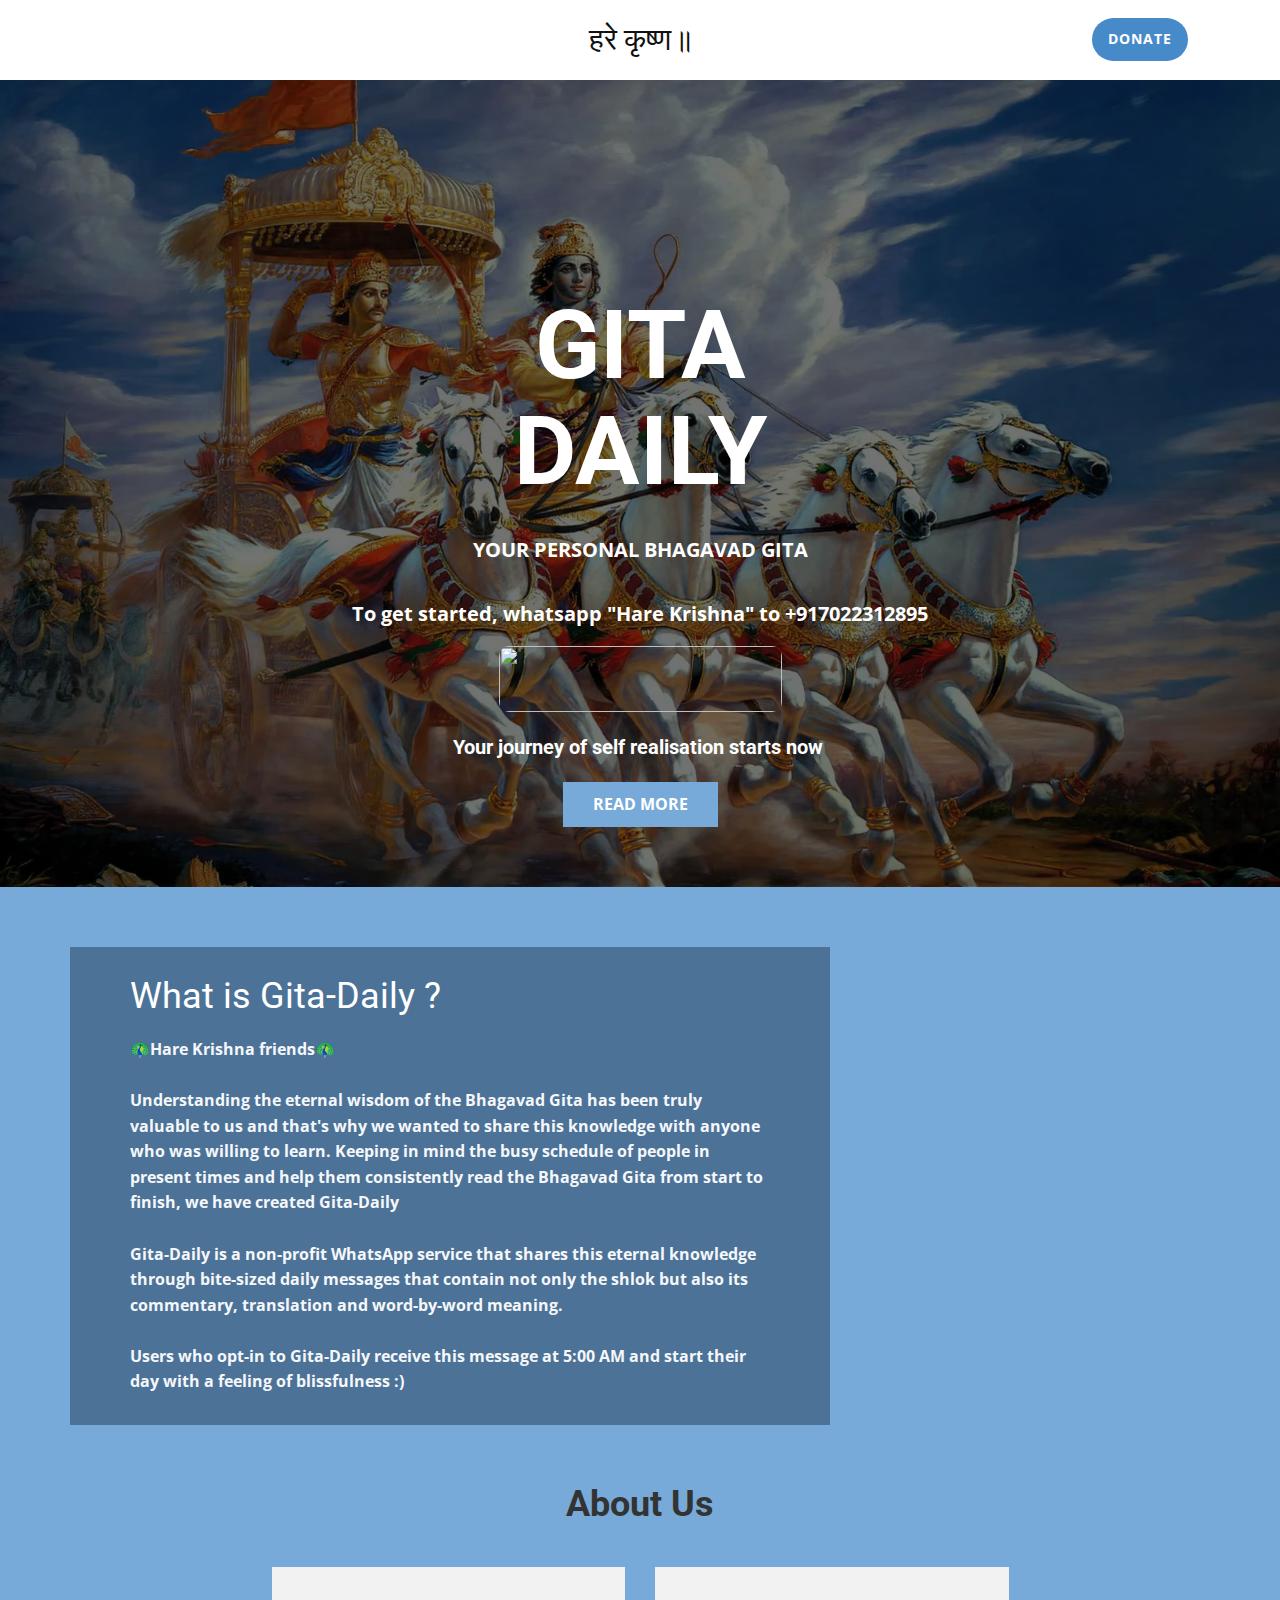
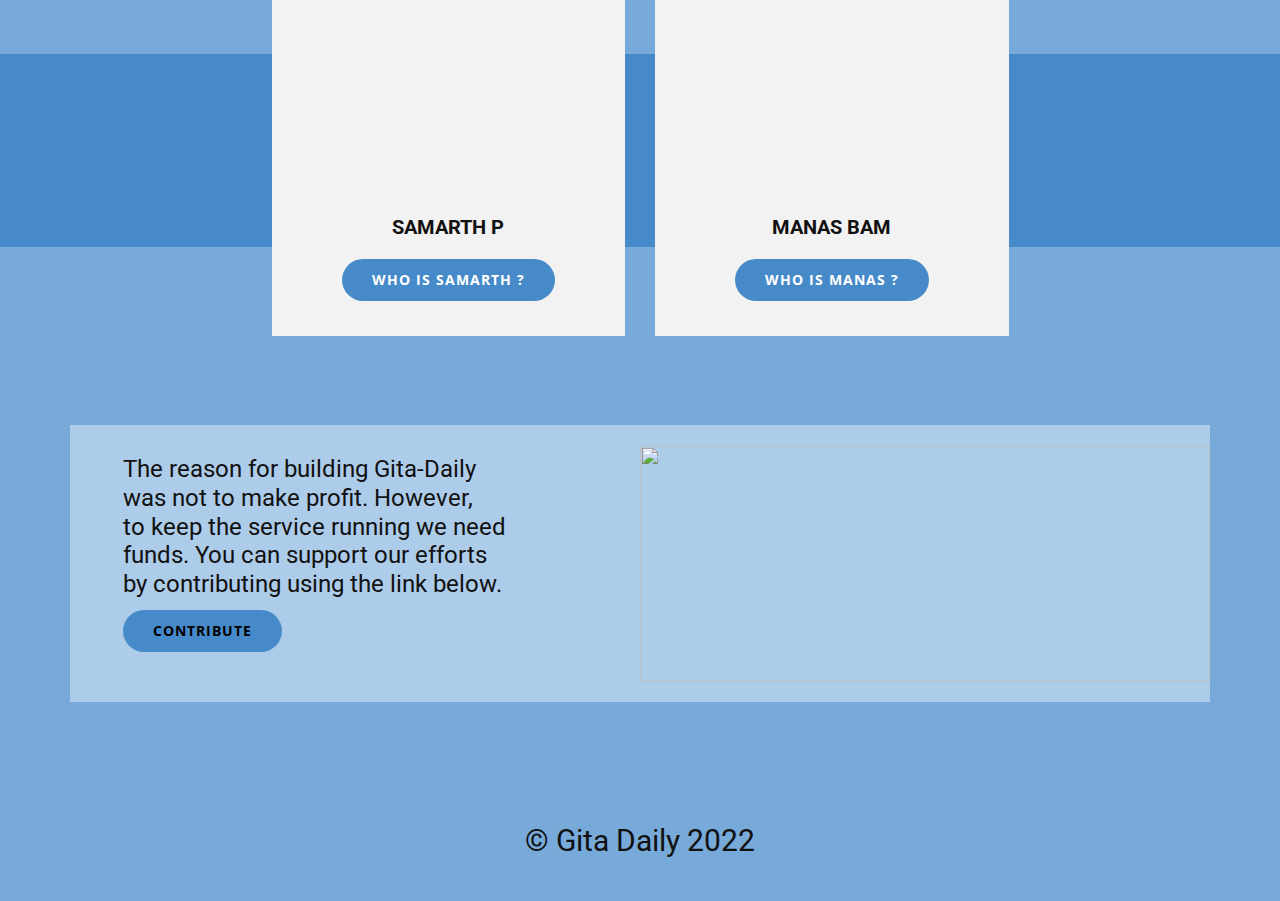
==== commit 69ccd68a: "Update index.html" ====
--- a/index.html
+++ b/index.html
@@ -4,16 +4,16 @@
 <head>
     <meta name="viewport" content="width=device-width, initial-scale=1.0">
     <meta charset="utf-8">
-    <meta name="keywords" content="GITA DAILY, About Us, The Team, Follow Us">
+    <meta name="keywords" content="GITA DAILY, Bhagavad Gita, Online Bhagavadgita, Bhagavad Gita notifications, gitadaily.ml, gitadaily.com">
     <meta name="description" content="">
-    <title>Home</title>
+    <title>Gita-Daily -Your Personal Bhagavad Gita</title>
     <link rel="stylesheet" href="nicepage.css" media="screen">
     <link rel="stylesheet" href="Home.css" media="screen">
     <script class="u-script" type="text/javascript" src="jquery.js" defer=""></script>
     <script class="u-script" type="text/javascript" src="nicepage.js" defer=""></script>
     <meta name="generator" content="Nicepage 4.11.3, nicepage.com">
     <link id="u-theme-google-font" rel="stylesheet" href="https://fonts.googleapis.com/css?family=Roboto:100,100i,300,300i,400,400i,500,500i,700,700i,900,900i|Open+Sans:300,300i,400,400i,500,500i,600,600i,700,700i,800,800i">
-
+    <link rel="icon" type="image/x-icon" href="images/bhagavadgita-6.jpg">
     <script src="script.js"></script>
 
 
@@ -26,8 +26,7 @@
         }
     </script>
     <meta name="theme-color" content="#478ac9">
-    <meta property="og:title" content="Home">
-    <meta property="og:type" content="website">
+
 </head>
 
 <body class="u-body u-xl-mode">
@@ -43,9 +42,9 @@
         <div class="u-clearfix u-sheet u-sheet-1">
             <h1 class="u-text u-title u-text-1">GITA DAILY</h1>
             <p class="u-large-text u-text u-text-variant u-text-2">YOUR PERSONAL BHAGAVAD GITA<br>
-                <br>To get started, whatsapp "Hare Krishna" to +917348895108<br>
+                <br>To get started, whatsapp "Hare Krishna" to +917022312895<br>
             </p>
-            <img class="u-image u-image-round u-radius-10 u-image-1" src="images/WhatsAppImage2022-05-26at10.56.19AM.jpeg" alt="" data-image-width="600" data-image-height="200" data-href="https://api.whatsapp.com/send/?phone=917348895108&amp;text=Hare%20Krishna"
+            <img class="u-image u-image-round u-radius-10 u-image-1" src="images/WhatsAppImage2022-05-26at10.56.19AM.jpeg" alt="" data-image-width="600" data-image-height="200" data-href="https://api.whatsapp.com/send/?phone=917022312895&amp;text=Hare%20Krishna"
                 data-target="_blank">
             <h5 class="u-text u-text-3"> Your journey of self realisation starts now&nbsp;<span style="font-weight: 700;"></span>
             </h5>
@@ -132,4 +131,4 @@
     </footer>
 </body>
 
-</html>+                                    </html>
